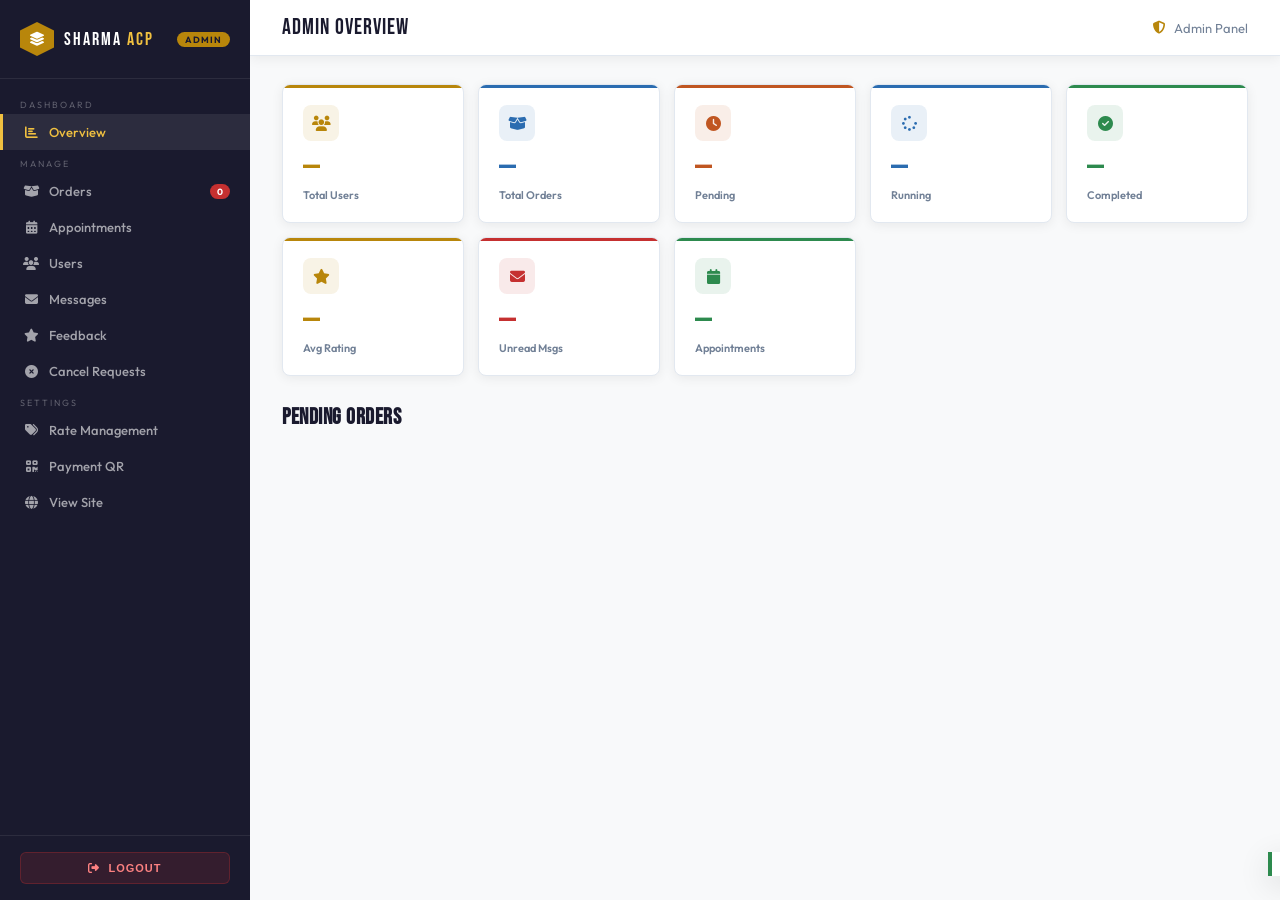
==== templates/admin.html @ 568d057a "fixing rate in app.py and the index.html" ====
<!DOCTYPE html>
<html lang="en">
<head>
<meta charset="UTF-8">
<meta name="viewport" content="width=device-width, initial-scale=1.0">
<title>Admin Panel — Sharma ACP</title>
<link href="https://fonts.googleapis.com/css2?family=Bebas+Neue&family=Outfit:wght@300;400;500;600;700&display=swap" rel="stylesheet">
<link rel="stylesheet" href="https://cdnjs.cloudflare.com/ajax/libs/font-awesome/6.5.0/css/all.min.css">
<style>
:root{
  --gold:#B8860B;--gold2:#D4A017;--gold-light:#F0C040;
  --primary:#1A1A2E;--primary2:#16213E;
  --bg:#F8F9FA;--bg2:#FFFFFF;--bg3:#F0F2F5;
  --text:#1A1A2E;--text2:#4A5568;--text3:#718096;
  --border:#E2E8F0;--border2:#CBD5E0;
  --success:#2D8A4E;--danger:#C53030;--warning:#C05621;--info:#2B6CB0;
  --shadow:0 2px 12px rgba(0,0,0,.07);--shadow2:0 8px 32px rgba(0,0,0,.12);
}
*{margin:0;padding:0;box-sizing:border-box;}
body{background:var(--bg);color:var(--text);font-family:'Outfit',sans-serif;display:flex;min-height:100vh;}
::-webkit-scrollbar{width:5px;}::-webkit-scrollbar-track{background:var(--bg3);}::-webkit-scrollbar-thumb{background:var(--gold);border-radius:3px;}

/* SIDEBAR */
.sidebar{width:250px;background:var(--primary);display:flex;flex-direction:column;position:fixed;height:100vh;overflow-y:auto;z-index:200;}
.sidebar-logo{padding:22px 20px;border-bottom:1px solid rgba(255,255,255,.08);display:flex;align-items:center;gap:10px;}
.logo-icon{width:34px;height:34px;background:var(--gold);display:flex;align-items:center;justify-content:center;clip-path:polygon(50% 0%,100% 25%,100% 75%,50% 100%,0% 75%,0% 25%);}
.logo-icon i{color:#fff;font-size:14px;}
.logo-text{font-family:'Bebas Neue',sans-serif;font-size:18px;letter-spacing:2px;color:#fff;}
.logo-text span{color:var(--gold-light);}
.admin-pill{background:var(--gold);color:var(--primary);font-size:9px;font-weight:700;padding:2px 8px;border-radius:100px;margin-left:auto;letter-spacing:1px;}
.sidebar-nav{padding:12px 0;flex:1;}
.nav-section{padding:8px 20px 4px;font-size:9px;letter-spacing:2px;text-transform:uppercase;color:rgba(255,255,255,.3);}
.nav-item{display:flex;align-items:center;gap:10px;padding:10px 20px;color:rgba(255,255,255,.6);font-size:13px;font-weight:500;cursor:pointer;border-left:3px solid transparent;transition:all .2s;}
.nav-item:hover,.nav-item.active{color:#fff;background:rgba(255,255,255,.08);border-color:var(--gold-light);}
.nav-item.active{color:var(--gold-light);}
.nav-item i{width:16px;text-align:center;font-size:13px;}
.nav-badge{margin-left:auto;background:var(--danger);color:#fff;font-size:9px;font-weight:700;padding:2px 7px;border-radius:100px;}
.sidebar-footer{padding:16px 20px;border-top:1px solid rgba(255,255,255,.08);}
.btn-logout{width:100%;padding:9px;background:rgba(197,48,48,.15);border:1px solid rgba(197,48,48,.3);color:#FC8181;font-size:11px;font-weight:700;letter-spacing:1px;text-transform:uppercase;cursor:pointer;display:flex;align-items:center;justify-content:center;gap:8px;transition:all .2s;border-radius:6px;}
.btn-logout:hover{background:rgba(197,48,48,.25);}

/* MAIN */
.main{margin-left:250px;flex:1;background:var(--bg);}
.topbar{background:#fff;border-bottom:1px solid var(--border);padding:14px 32px;display:flex;align-items:center;justify-content:space-between;position:sticky;top:0;z-index:100;box-shadow:var(--shadow);}
.topbar-title{font-family:'Bebas Neue',sans-serif;font-size:22px;letter-spacing:1px;color:var(--text);}
.topbar-right{font-size:13px;color:var(--text3);display:flex;align-items:center;gap:8px;}

.page{padding:28px 32px;display:none;}
.page.active{display:block;}

/* STATS */
.stats-grid{display:grid;grid-template-columns:repeat(auto-fit,minmax(150px,1fr));gap:14px;margin-bottom:28px;}
.stat-card{background:#fff;padding:20px;border:1px solid var(--border);border-radius:8px;position:relative;overflow:hidden;box-shadow:var(--shadow);}
.stat-card::before{content:'';position:absolute;top:0;left:0;right:0;height:3px;background:var(--c,var(--gold));}
.stat-ico{width:36px;height:36px;border-radius:8px;display:flex;align-items:center;justify-content:center;margin-bottom:10px;}
.stat-ico i{font-size:15px;}
.stat-val{font-family:'Bebas Neue',sans-serif;font-size:34px;color:var(--c,var(--gold));line-height:1;}
.stat-lbl{font-size:11px;color:var(--text3);margin-top:3px;font-weight:600;}

/* TABLE */
.section-head{display:flex;align-items:center;justify-content:space-between;margin-bottom:16px;flex-wrap:wrap;gap:10px;}
.section-head h3{font-family:'Bebas Neue',sans-serif;font-size:22px;letter-spacing:.5px;color:var(--text);}
.filter-tabs{display:flex;border:1px solid var(--border);border-radius:6px;overflow:hidden;}
.ftab{padding:6px 14px;font-size:11px;font-weight:700;letter-spacing:.8px;text-transform:uppercase;color:var(--text3);cursor:pointer;transition:all .2s;border-right:1px solid var(--border);}
.ftab:last-child{border-right:none;}
.ftab.active{background:var(--gold);color:#fff;}
.table-wrap{overflow-x:auto;border-radius:8px;box-shadow:var(--shadow);}
table.dt{width:100%;border-collapse:collapse;font-size:13px;background:#fff;}
table.dt th{padding:12px 16px;background:var(--primary);color:#fff;font-size:10px;letter-spacing:1.5px;text-transform:uppercase;text-align:left;white-space:nowrap;}
table.dt td{padding:11px 16px;border-bottom:1px solid var(--border);vertical-align:middle;color:var(--text2);}
table.dt tr:last-child td{border-bottom:none;}
table.dt tr:hover td{background:rgba(184,134,11,.03);}

/* BADGES */
.badge{display:inline-flex;align-items:center;gap:4px;padding:3px 9px;border-radius:100px;font-size:10px;font-weight:700;letter-spacing:.3px;text-transform:uppercase;}
.b-pending{background:rgba(192,86,33,.1);color:var(--warning);border:1px solid rgba(192,86,33,.2);}
.b-running{background:rgba(43,108,176,.1);color:var(--info);border:1px solid rgba(43,108,176,.2);}
.b-done{background:rgba(45,138,78,.1);color:var(--success);border:1px solid rgba(45,138,78,.2);}
.b-hold{background:rgba(197,48,48,.1);color:var(--danger);border:1px solid rgba(197,48,48,.2);}
.b-admin{background:rgba(184,134,11,.1);color:var(--gold);border:1px solid rgba(184,134,11,.2);}

/* BUTTONS */
.btn{padding:7px 14px;font-size:11px;font-weight:700;letter-spacing:.5px;text-transform:uppercase;cursor:pointer;border:none;transition:all .2s;display:inline-flex;align-items:center;gap:6px;border-radius:5px;}
.btn-gold{background:var(--gold);color:#fff;}
.btn-gold:hover{background:var(--gold2);}
.btn-outline{background:transparent;border:1px solid var(--border2);color:var(--text2);}
.btn-outline:hover{border-color:var(--gold);color:var(--gold);}
.btn-danger{background:rgba(197,48,48,.1);border:1px solid rgba(197,48,48,.2);color:var(--danger);}
.btn-danger:hover{background:var(--danger);color:#fff;}
.btn-info{background:rgba(43,108,176,.1);border:1px solid rgba(43,108,176,.2);color:var(--info);}
.btn-success{background:rgba(45,138,78,.1);border:1px solid rgba(45,138,78,.2);color:var(--success);}

/* MODAL */
.modal-overlay{position:fixed;inset:0;background:rgba(0,0,0,.4);z-index:2000;display:flex;align-items:center;justify-content:center;opacity:0;pointer-events:none;transition:opacity .3s;}
.modal-overlay.active{opacity:1;pointer-events:all;}
.modal{background:#fff;border-radius:10px;padding:32px;width:90%;max-width:540px;position:relative;max-height:90vh;overflow-y:auto;transform:translateY(14px);transition:transform .3s;box-shadow:var(--shadow2);}
.modal-overlay.active .modal{transform:translateY(0);}
.modal-close{position:absolute;top:14px;right:16px;background:none;border:none;color:var(--text3);font-size:18px;cursor:pointer;}
.modal-close:hover{color:var(--text);}
.modal-title{font-family:'Bebas Neue',sans-serif;font-size:26px;color:var(--text);margin-bottom:4px;}
.modal-sub{font-size:13px;color:var(--text3);margin-bottom:20px;}
.form-group{margin-bottom:14px;}
.form-group label{display:block;font-size:10px;letter-spacing:1.2px;text-transform:uppercase;color:var(--text3);margin-bottom:6px;font-weight:700;}
.form-group input,.form-group select,.form-group textarea{width:100%;background:#fff;border:1.5px solid var(--border);color:var(--text);padding:9px 13px;font-family:'Outfit',sans-serif;font-size:13px;outline:none;transition:border-color .2s;border-radius:6px;}
.form-group input:focus,.form-group select:focus,.form-group textarea:focus{border-color:var(--gold);box-shadow:0 0 0 3px rgba(184,134,11,.1);}
.form-group textarea{resize:vertical;min-height:80px;}
.form-row{display:grid;grid-template-columns:1fr 1fr;gap:12px;}

/* USER CARD */
.user-card{background:#fff;border:1px solid var(--border);border-radius:8px;padding:20px;display:flex;align-items:flex-start;gap:16px;margin-bottom:10px;transition:box-shadow .2s;}
.user-card:hover{box-shadow:var(--shadow2);}
.user-dp{width:48px;height:48px;border-radius:50%;background:linear-gradient(135deg,var(--gold),var(--primary));display:flex;align-items:center;justify-content:center;font-size:18px;font-weight:700;color:#fff;flex-shrink:0;overflow:hidden;}
.user-dp img{width:100%;height:100%;object-fit:cover;}
.user-info{flex:1;}
.user-name{font-weight:700;font-size:15px;color:var(--text);}
.user-email{font-size:12px;color:var(--text3);margin-top:2px;}
.user-meta{display:flex;gap:8px;margin-top:8px;flex-wrap:wrap;}
.meta-chip{font-size:10px;padding:2px 8px;border-radius:100px;background:var(--bg3);color:var(--text3);border:1px solid var(--border);}

/* QR UPLOAD */
.qr-upload-area{border:2px dashed var(--border2);border-radius:8px;padding:28px;text-align:center;cursor:pointer;transition:all .2s;background:var(--bg3);}
.qr-upload-area:hover{border-color:var(--gold);background:rgba(184,134,11,.04);}
.qr-preview{width:200px;height:200px;margin:0 auto;background:#fff;padding:8px;box-shadow:var(--shadow);border-radius:6px;}
.qr-preview img{width:100%;height:100%;object-fit:contain;}

/* TOAST */
.toast{position:fixed;bottom:24px;right:24px;z-index:999;background:#fff;border-left:4px solid var(--success);padding:12px 18px;font-size:13px;max-width:280px;transform:translateX(130%);transition:transform .3s;border-radius:0 6px 6px 0;box-shadow:var(--shadow2);color:var(--text);}
.toast.show{transform:translateX(0);}
.toast.error{border-color:var(--danger);}

.empty{text-align:center;padding:48px 20px;color:var(--text3);}
.empty i{font-size:40px;color:var(--border2);margin-bottom:12px;}
</style>
</head>
<body>

<aside class="sidebar">
  <div class="sidebar-logo">
    <div class="logo-icon"><i class="fas fa-layer-group"></i></div>
    <span class="logo-text">Sharma <span>ACP</span></span>
    <span class="admin-pill">ADMIN</span>
  </div>
  <nav class="sidebar-nav">
    <div class="nav-section">Dashboard</div>
    <div class="nav-item active" onclick="showPage('overview')"><i class="fas fa-chart-bar"></i> Overview</div>
    <div class="nav-section">Manage</div>
    <div class="nav-item" onclick="showPage('orders')"><i class="fas fa-box-open"></i> Orders <span class="nav-badge" id="badgePending">0</span></div>
    <div class="nav-item" onclick="showPage('appointments')"><i class="fas fa-calendar-alt"></i> Appointments</div>
    <div class="nav-item" onclick="showPage('users')"><i class="fas fa-users"></i> Users</div>
    <div class="nav-item" onclick="showPage('contacts')"><i class="fas fa-envelope"></i> Messages <span class="nav-badge" id="badgeMsg" style="display:none">0</span></div>
    <div class="nav-item" onclick="showPage('feedback')"><i class="fas fa-star"></i> Feedback</div>
    <div class="nav-item" onclick="showPage('cancel_requests')"><i class="fas fa-times-circle"></i> Cancel Requests <span class="nav-badge" id="badgeCancel" style="display:none">0</span></div>
    <div class="nav-section">Settings</div>
    <div class="nav-item" onclick="showPage('rate_management')"><i class="fas fa-tags"></i> Rate Management</div>
    <div class="nav-item" onclick="showPage('payment_settings')"><i class="fas fa-qrcode"></i> Payment QR</div>
    <div class="nav-item" onclick="window.open('/')"><i class="fas fa-globe"></i> View Site</div>
  </nav>
  <div class="sidebar-footer">
    <button class="btn-logout" onclick="doLogout()"><i class="fas fa-sign-out-alt"></i> Logout</button>
  </div>
</aside>

<main class="main">
  <div class="topbar">
    <span class="topbar-title" id="pageTitle">Admin Overview</span>
    <div class="topbar-right"><i class="fas fa-shield-alt" style="color:var(--gold)"></i> Admin Panel</div>
  </div>

  <!-- ── OVERVIEW ── -->
  <div class="page active" id="page-overview">
    <div class="stats-grid">
      <div class="stat-card" style="--c:var(--gold)"><div class="stat-ico" style="background:rgba(184,134,11,.1)"><i class="fas fa-users" style="color:var(--gold)"></i></div><div class="stat-val" id="sUsers">—</div><div class="stat-lbl">Total Users</div></div>
      <div class="stat-card" style="--c:var(--info)"><div class="stat-ico" style="background:rgba(43,108,176,.1)"><i class="fas fa-box-open" style="color:var(--info)"></i></div><div class="stat-val" id="sOrders">—</div><div class="stat-lbl">Total Orders</div></div>
      <div class="stat-card" style="--c:var(--warning)"><div class="stat-ico" style="background:rgba(192,86,33,.1)"><i class="fas fa-clock" style="color:var(--warning)"></i></div><div class="stat-val" id="sPend">—</div><div class="stat-lbl">Pending</div></div>
      <div class="stat-card" style="--c:var(--info)"><div class="stat-ico" style="background:rgba(43,108,176,.1)"><i class="fas fa-spinner" style="color:var(--info)"></i></div><div class="stat-val" id="sRun">—</div><div class="stat-lbl">Running</div></div>
      <div class="stat-card" style="--c:var(--success)"><div class="stat-ico" style="background:rgba(45,138,78,.1)"><i class="fas fa-check-circle" style="color:var(--success)"></i></div><div class="stat-val" id="sDone">—</div><div class="stat-lbl">Completed</div></div>
      <div class="stat-card" style="--c:var(--gold)"><div class="stat-ico" style="background:rgba(184,134,11,.1)"><i class="fas fa-star" style="color:var(--gold)"></i></div><div class="stat-val" id="sRating">—</div><div class="stat-lbl">Avg Rating</div></div>
      <div class="stat-card" style="--c:var(--danger)"><div class="stat-ico" style="background:rgba(197,48,48,.1)"><i class="fas fa-envelope" style="color:var(--danger)"></i></div><div class="stat-val" id="sMsgs">—</div><div class="stat-lbl">Unread Msgs</div></div>
      <div class="stat-card" style="--c:var(--success)"><div class="stat-ico" style="background:rgba(45,138,78,.1)"><i class="fas fa-calendar" style="color:var(--success)"></i></div><div class="stat-val" id="sAppts">—</div><div class="stat-lbl">Appointments</div></div>
    </div>
    <div class="section-head"><h3>Pending Orders</h3></div>
    <div class="table-wrap" id="pendingTable"></div>
  </div>

  <!-- ── ORDERS ── -->
  <div class="page" id="page-orders">
    <div class="section-head">
      <h3>All Orders</h3>
      <div class="filter-tabs">
        <div class="ftab active" onclick="filterOrders('all',this)">All</div>
        <div class="ftab" onclick="filterOrders('pending',this)">Pending</div>
        <div class="ftab" onclick="filterOrders('running',this)">Running</div>
        <div class="ftab" onclick="filterOrders('hold',this)">Hold</div>
        <div class="ftab" onclick="filterOrders('done',this)">Done</div>
      </div>
    </div>
    <div class="table-wrap" id="ordersTable"></div>
  </div>

  <!-- ── APPOINTMENTS ── -->
  <div class="page" id="page-appointments">
    <div class="section-head"><h3>Appointments</h3></div>
    <div class="table-wrap" id="apptsTable"></div>
  </div>

  <!-- ── USERS ── -->
  <div class="page" id="page-users">
    <div class="section-head"><h3>All Users</h3><input type="text" id="userSearch" placeholder="Search by name or email..." oninput="filterUsers()" style="padding:7px 14px;border:1.5px solid var(--border);border-radius:6px;font-family:Outfit,sans-serif;font-size:13px;outline:none;width:240px;"></div>
    <div id="usersList"></div>
  </div>

  <!-- ── CONTACTS ── -->
  <div class="page" id="page-contacts">
    <div class="section-head"><h3>Contact Messages</h3></div>
    <div id="contactsList"></div>
  </div>

  <!-- ── FEEDBACK ── -->
  <div class="page" id="page-feedback">
    <div class="section-head"><h3>Customer Feedback</h3></div>
    <div class="table-wrap" id="feedbackTable"></div>
  </div>

  <!-- ── CANCEL REQUESTS ── -->
  <div class="page" id="page-cancel_requests">
    <div class="section-head">
      <h3>Cancellation Requests</h3>
      <div class="filter-tabs">
        <div class="ftab active" onclick="filterCancelReqs('all',this)">All</div>
        <div class="ftab" onclick="filterCancelReqs('pending',this)">Pending</div>
        <div class="ftab" onclick="filterCancelReqs('approved',this)">Approved</div>
        <div class="ftab" onclick="filterCancelReqs('rejected',this)">Rejected</div>
      </div>
    </div>
    <div id="cancelReqsList"></div>
  </div>

  <!-- ── RATE MANAGEMENT ── -->
  <div class="page" id="page-rate_management">
    <div class="section-head">
      <h3>Rate Management</h3>
      <div style="display:flex;gap:10px;align-items:center;">
        <span style="font-size:12px;color:var(--text3);">Changes apply instantly to calculator & website</span>
        <button class="btn btn-outline" onclick="resetRates()" style="font-size:11px;"><i class="fas fa-undo"></i> Reset to Default</button>
      </div>
    </div>
    <!-- Info banner -->
    <div style="background:rgba(184,134,11,.06);border:1px solid rgba(184,134,11,.2);border-radius:8px;padding:14px 18px;margin-bottom:20px;display:flex;align-items:center;gap:12px;">
      <i class="fas fa-info-circle" style="color:var(--gold);font-size:18px;flex-shrink:0;"></i>
      <p style="font-size:13px;color:var(--text2);line-height:1.5;">Edit any rate below and click <strong>Save</strong>. Rates update live on the website rate card and order calculator. Min Rate is used as the base estimate for orders.</p>
    </div>
    <!-- Rates Table -->
    <div class="table-wrap">
      <table class="dt" id="ratesMgmtTable">
        <thead>
          <tr>
            <th>Service</th>
            <th>Material / Spec</th>
            <th style="text-align:center;">Rate (₹/sqft)</th>
            <th>Min Order</th>
            <th>Lead Time</th>
            <th>Last Updated</th>
            <th>Action</th>
          </tr>
        </thead>
        <tbody id="ratesMgmtBody">
          <tr><td colspan="8" style="text-align:center;color:var(--text3);padding:30px;">Loading rates...</td></tr>
        </tbody>
      </table>
    </div>
  </div>

  <!-- ── PAYMENT QR SETTINGS ── -->
  <div class="page" id="page-payment_settings">
    <div class="section-head"><h3>Payment QR Settings</h3></div>
    <div style="display:flex;gap:28px;flex-wrap:wrap;align-items:flex-start;">
      <!-- Current QR -->
      <div style="background:#fff;border:1px solid var(--border);border-radius:8px;padding:28px;text-align:center;min-width:260px;box-shadow:var(--shadow);">
        <p style="font-size:11px;letter-spacing:1.5px;text-transform:uppercase;color:var(--gold);font-weight:700;margin-bottom:16px;">Current QR Code</p>
        <div class="qr-preview" id="currentQrWrap">
          <img id="currentQrImg" src="" alt="QR" style="width:100%;height:100%;object-fit:contain;display:none;">
          <div id="qrPlaceholder" style="width:100%;height:100%;display:flex;align-items:center;justify-content:center;flex-direction:column;gap:8px;">
            <i class="fas fa-qrcode" style="font-size:48px;color:var(--border2);"></i>
            <p style="font-size:11px;color:var(--text3);">No custom QR uploaded</p>
          </div>
        </div>
        <div style="margin-top:14px;padding:10px 14px;background:var(--bg3);border-radius:6px;">
          <p style="font-size:11px;color:var(--text3);">UPI ID</p>
          <p style="font-size:16px;font-weight:700;color:var(--gold);font-family:'Bebas Neue',sans-serif;letter-spacing:1px;">9508777145@apl</p>
        </div>
      </div>
      <!-- Upload New QR -->
      <div style="background:#fff;border:1px solid var(--border);border-radius:8px;padding:28px;flex:1;min-width:300px;box-shadow:var(--shadow);">
        <p style="font-family:'Bebas Neue',sans-serif;font-size:22px;color:var(--text);margin-bottom:4px;">Upload Your QR Code Photo</p>
        <p style="font-size:13px;color:var(--text3);margin-bottom:20px;">Upload a screenshot/photo of your UPI QR code. Users will see this directly instead of auto-generated QR.</p>
        <div class="qr-upload-area" id="qrDropArea" onclick="document.getElementById('qrFileInput').click()">
          <i class="fas fa-cloud-upload-alt" style="font-size:36px;color:var(--border2);margin-bottom:10px;"></i>
          <p style="font-weight:600;color:var(--text2);margin-bottom:4px;">Click to select QR photo</p>
          <p style="font-size:12px;color:var(--text3);">JPG, PNG or WEBP · Max 5MB</p>
          <p style="font-size:11px;color:var(--gold);margin-top:8px;" id="qrFileName">No file selected</p>
        </div>
        <input type="file" id="qrFileInput" accept=".jpg,.jpeg,.png,.webp" style="display:none" onchange="previewQR(this)">
        <div id="qrUploadPreview" style="display:none;margin:16px 0;text-align:center;">
          <img id="qrUploadImg" src="" style="max-width:200px;max-height:200px;border:1px solid var(--border);border-radius:6px;padding:6px;">
        </div>
        <button class="btn btn-gold" style="margin-top:16px;width:100%;padding:12px;justify-content:center;" onclick="uploadQR()">
          <i class="fas fa-upload"></i> Upload QR Code
        </button>
        <div style="margin-top:16px;padding:14px;background:rgba(184,134,11,.06);border:1px solid rgba(184,134,11,.2);border-radius:6px;">
          <p style="font-size:12px;color:var(--text2);font-weight:600;margin-bottom:4px;"><i class="fas fa-lightbulb" style="color:var(--gold)"></i> How to get your QR photo</p>
          <p style="font-size:12px;color:var(--text3);line-height:1.6;">Open PhonePe/Paytm/GPay app → go to your merchant/receive money section → take a screenshot of your QR code → upload it here.</p>
        </div>
      </div>
    </div>
  </div>
</main>

<!-- ── UPDATE ORDER MODAL ── -->
<div class="modal-overlay" id="orderModal">
  <div class="modal">
    <button class="modal-close" onclick="closeModal('orderModal')"><i class="fas fa-times"></i></button>
    <h2 class="modal-title">Update Order</h2>
    <p class="modal-sub">Order #<span id="editOrderId">—</span></p>
    <input type="hidden" id="editOid">
    <div class="form-group"><label>Status</label>
      <select id="editStatus">
        <option value="pending">Pending</option>
        <option value="running">Running</option>
        <option value="hold">Hold</option>
        <option value="done">Done</option>
      </select>
    </div>
    <div class="form-group"><label>Admin Note (visible to user)</label><textarea id="editNote" rows="3" placeholder="Message for customer..."></textarea></div>
    <div class="form-group"><label>Final Amount (₹) — for invoice & payment</label><input type="number" id="editAmount" placeholder="e.g. 25000"></div>
    <div class="form-group"><label>Payment Status</label>
      <select id="editPayStatus">
        <option value="unpaid">Unpaid</option>
        <option value="partial">Partial</option>
        <option value="paid">Paid</option>
      </select>
    </div>
    <div style="display:flex;gap:10px;margin-top:4px;">
      <button class="btn btn-gold" style="flex:1;padding:12px;justify-content:center;" onclick="saveOrder()"><i class="fas fa-save"></i> Save Changes</button>
      <button class="btn btn-danger" style="padding:12px 16px;" onclick="deleteOrder(document.getElementById('editOid').value)"><i class="fas fa-trash"></i> Delete</button>
    </div>
  </div>
</div>

<!-- ── USER DETAIL MODAL ── -->
<div class="modal-overlay" id="userModal">
  <div class="modal" style="max-width:640px;">
    <button class="modal-close" onclick="closeModal('userModal')"><i class="fas fa-times"></i></button>
    <h2 class="modal-title">User Profile</h2>
    <div id="userModalContent"></div>
  </div>
</div>

<!-- ── EDIT USER MODAL ── -->
<div class="modal-overlay" id="editUserModal">
  <div class="modal">
    <button class="modal-close" onclick="closeModal('editUserModal')"><i class="fas fa-times"></i></button>
    <h2 class="modal-title">Edit User</h2>
    <input type="hidden" id="editUserId">
    <div class="form-row">
      <div class="form-group"><label>Full Name</label><input type="text" id="euName"></div>
      <div class="form-group"><label>Phone</label><input type="tel" id="euPhone"></div>
    </div>
    <div class="form-group"><label>Email</label><input type="email" id="euEmail"></div>
    <div class="form-group"><label>Address</label><input type="text" id="euAddress"></div>
    <div class="form-group"><label>Role</label>
      <select id="euRole"><option value="user">User</option><option value="admin">Admin</option></select>
    </div>
    <div class="form-group"><label>New Password (leave blank to keep current)</label><input type="password" id="euPassword" placeholder="Enter new password..."></div>
    <div style="display:flex;gap:10px;margin-top:8px;">
      <button class="btn btn-gold" style="flex:1;padding:11px;justify-content:center;" onclick="saveUserEdit()"><i class="fas fa-save"></i> Save</button>
      <button class="btn btn-danger" style="padding:11px 16px;" onclick="deleteUser()"><i class="fas fa-trash"></i> Delete</button>
    </div>
  </div>
</div>

<div class="toast" id="toast"></div>

<script>
let allOrders = [], allUsers = [], curFilter = 'all';

function showToast(msg, type='success') {
  const t=document.getElementById('toast');t.textContent=msg;t.className='toast show'+(type==='error'?' error':'');setTimeout(()=>t.classList.remove('show'),3500);
}
function closeModal(id){document.getElementById(id).classList.remove('active');}
document.querySelectorAll('.modal-overlay').forEach(m=>m.addEventListener('click',e=>{if(e.target===m)m.classList.remove('active');}));

function showPage(id) {
  document.querySelectorAll('.page').forEach(p=>p.classList.remove('active'));
  document.querySelectorAll('.nav-item').forEach(n=>n.classList.remove('active'));
  document.getElementById('page-'+id).classList.add('active');
  const titles={overview:'Admin Overview',orders:'All Orders',appointments:'Appointments',users:'Users',contacts:'Contact Messages',feedback:'Customer Feedback',cancel_requests:'Cancellation Requests',rate_management:'Rate Management',payment_settings:'Payment QR Settings'};
  document.getElementById('pageTitle').textContent=titles[id]||id;
  if(id==='orders'){renderOrdersTable(curFilter);}
  if(id==='appointments'){loadAppts();}
  if(id==='users'){renderUsers();}
  if(id==='contacts'){loadContacts();}
  if(id==='feedback'){loadFeedback();}
  if(id==='cancel_requests'){loadCancelRequests();}
  if(id==='rate_management'){loadRatesMgmt();}
  if(id==='payment_settings'){loadCurrentQR();}
}

function sbadge(s){const m={pending:'b-pending',running:'b-running',done:'b-done',hold:'b-hold'};const i={pending:'fa-clock',running:'fa-spinner',done:'fa-check',hold:'fa-pause'};return `<span class="badge ${m[s]||'b-pending'}"><i class="fas ${i[s]||'fa-clock'}"></i> ${s.toUpperCase()}</span>`;}
function stars(r){return Array.from({length:5},(_,i)=>`<span style="color:${i<r?'var(--gold)':'var(--border2)'};font-size:13px;">★</span>`).join('');}

// ── Stats ──
async function loadStats() {
  const s=await(await fetch('/api/admin/stats')).json();
  document.getElementById('sUsers').textContent=s.total_users;
  document.getElementById('sOrders').textContent=s.total_orders;
  document.getElementById('sPend').textContent=s.pending_orders;
  document.getElementById('sRun').textContent=s.running_orders;
  document.getElementById('sDone').textContent=s.done_orders;
  document.getElementById('sRating').textContent=Number(s.avg_rating).toFixed(1);
  document.getElementById('sMsgs').textContent=s.unread_messages;
  document.getElementById('sAppts').textContent=s.total_appointments;
  document.getElementById('badgePending').textContent=s.pending_orders;
  if(s.unread_messages>0){document.getElementById('badgeMsg').style.display='';document.getElementById('badgeMsg').textContent=s.unread_messages;}
  if(s.pending_cancellations>0){document.getElementById('badgeCancel').style.display='';document.getElementById('badgeCancel').textContent=s.pending_cancellations;}
  allUsers=s.all_users;
  return s;
}

// ── Orders ──
async function loadAllOrders() {
  allOrders=await(await fetch('/api/orders/all')).json();
  const pending=allOrders.filter(o=>o.status==='pending').slice(0,6);
  document.getElementById('pendingTable').innerHTML=pending.length?renderOTable(pending):'<div class="empty"><i class="fas fa-check-circle"></i><p>No pending orders</p></div>';
}
function renderOTable(list) {
  if(!list.length) return '<div class="empty"><i class="fas fa-inbox"></i><p>No orders found</p></div>';
  return `<table class="dt"><thead><tr><th>#</th><th>Customer</th><th>Service</th><th>Area</th><th>Amount</th><th>Status</th><th>Payment</th><th>Date</th><th>Action</th></tr></thead><tbody>
  ${list.map(o=>`<tr>
    <td style="font-weight:700;color:var(--gold)">#${o.id}</td>
    <td><div style="font-weight:600">${o.user_name||'—'}</div><div style="font-size:11px;color:var(--text3)">${o.email||''}</div></td>
    <td style="max-width:140px;font-size:12px">${o.service_type}</td>
    <td style="font-size:12px">${o.estimated_area||'—'}</td>
    <td style="font-weight:700;color:var(--gold)">${o.total_amount?'₹'+Number(o.total_amount).toLocaleString('en-IN'):'—'}</td>
    <td>${sbadge(o.status)}</td>
    <td><span style="font-size:10px;font-weight:700;padding:2px 8px;border-radius:100px;background:${o.payment_status==='paid'?'rgba(45,138,78,.1)':'rgba(192,86,33,.1)'};color:${o.payment_status==='paid'?'var(--success)':'var(--warning)'}">${(o.payment_status||'unpaid').toUpperCase()}</span></td>
    <td style="font-size:11px;color:var(--text3)">${new Date(o.created_at).toLocaleDateString('en-IN')}</td>
    <td><button class="btn btn-gold" onclick="openOrderEdit(${o.id},'${o.status}',\`${(o.admin_note||'').replace(/`/g,"'")}\`,${o.total_amount||0},'${o.payment_status||'unpaid'}')"><i class="fas fa-edit"></i></button></td>
  </tr>`).join('')}
  </tbody></table>`;
}
function filterOrders(f,tab){curFilter=f;document.querySelectorAll('.ftab').forEach(t=>t.classList.remove('active'));tab.classList.add('active');renderOrdersTable(f);}
function renderOrdersTable(f){const list=f==='all'?allOrders:allOrders.filter(o=>o.status===f);document.getElementById('ordersTable').innerHTML=renderOTable(list);}
function openOrderEdit(id,status,note,amount,payStatus){
  document.getElementById('editOid').value=id;
  document.getElementById('editOrderId').textContent=id;
  document.getElementById('editStatus').value=status;
  document.getElementById('editNote').value=note;
  document.getElementById('editAmount').value=amount||'';
  document.getElementById('editPayStatus').value=payStatus||'unpaid';
  document.getElementById('orderModal').classList.add('active');
}
async function saveOrder(){
  const id  = document.getElementById('editOid').value;
  const body = {
    status:         document.getElementById('editStatus').value,
    admin_note:     document.getElementById('editNote').value,
    total_amount:   parseFloat(document.getElementById('editAmount').value) || 0,
    payment_status: document.getElementById('editPayStatus').value,   // ← now sent together
  };
  const res = await fetch('/api/orders/'+id+'/status', {
    method:'PUT', headers:{'Content-Type':'application/json'},
    body: JSON.stringify(body)
  });
  const d = await res.json();
  if(d.success){
    showToast('Order updated!');
    closeModal('orderModal');
    await loadStats();
    await loadAllOrders();
    if(document.getElementById('page-orders').classList.contains('active'))
      renderOrdersTable(curFilter);
  } else {
    showToast('Update failed','error');
  }
}
async function deleteOrder(id) {
  if(!confirm(`Delete Order #${id}? This cannot be undone.`)) return;
  const res = await fetch('/api/orders/'+id, {method:'DELETE'});
  const d   = await res.json();
  if(d.success){
    showToast(d.message);
    closeModal('orderModal');
    await loadStats();
    await loadAllOrders();
    if(document.getElementById('page-orders').classList.contains('active'))
      renderOrdersTable(curFilter);
  } else {
    showToast('Delete failed','error');
  }
}

// ── Appointments ──
async function loadAppts(){
  const appts=await(await fetch('/api/appointments/all')).json();
  if(!appts.length){document.getElementById('apptsTable').innerHTML='<div class="empty"><i class="fas fa-calendar"></i><p>No appointments</p></div>';return;}
  document.getElementById('apptsTable').innerHTML=`<table class="dt"><thead><tr><th>#</th><th>Name</th><th>Service</th><th>Date</th><th>Time</th><th>Status</th><th>Action</th></tr></thead><tbody>
  ${appts.map(a=>`<tr><td style="color:var(--gold);font-weight:700">#${a.id}</td><td><div style="font-weight:600">${a.name}</div><div style="font-size:11px;color:var(--text3)">${a.phone}</div></td><td style="font-size:12px">${a.service}</td><td style="font-size:12px">${a.date}</td><td style="font-size:12px">${a.time_slot}</td><td>${sbadge(a.status)}</td>
  <td><select onchange="updateAppt(${a.id},this.value)" style="border:1px solid var(--border);border-radius:5px;padding:4px 8px;font-size:11px;color:var(--text2);outline:none;cursor:pointer;background:#fff;">
    <option ${a.status==='pending'?'selected':''} value="pending">Pending</option>
    <option ${a.status==='running'?'selected':''} value="running">Running</option>
    <option ${a.status==='done'?'selected':''} value="done">Done</option>
  </select></td></tr>`).join('')}
  </tbody></table>`;
}
async function updateAppt(id,status){await fetch('/api/appointments/'+id+'/status',{method:'PUT',headers:{'Content-Type':'application/json'},body:JSON.stringify({status})});showToast('Updated!');}

// ── Users ──
function renderUsers() {
  const q = (document.getElementById('userSearch')?.value||'').toLowerCase();
  const filtered = q ? allUsers.filter(u=>u.name.toLowerCase().includes(q)||u.email.toLowerCase().includes(q)) : allUsers;
  if(!filtered.length){document.getElementById('usersList').innerHTML='<div class="empty"><i class="fas fa-users"></i><p>No users found</p></div>';return;}
  document.getElementById('usersList').innerHTML = filtered.map(u => {
    const initials = u.name.split(' ').map(w=>w[0]).join('').toUpperCase().substring(0,2);
    const dpHtml = u.dp_url ? `<img src="${u.dp_url}" alt="DP">` : initials;
    return `<div class="user-card">
      <div class="user-dp">${dpHtml}</div>
      <div class="user-info">
        <div style="display:flex;align-items:center;gap:8px;">
          <span class="user-name">${u.name}</span>
          ${u.role==='admin'?'<span class="badge b-admin">ADMIN</span>':''}
        </div>
        <div class="user-email">${u.email}</div>
        <div class="user-meta">
          ${u.phone?`<span class="meta-chip"><i class="fas fa-phone" style="font-size:9px"></i> ${u.phone}</span>`:''}
          <span class="meta-chip">Joined ${u.created_at?new Date(u.created_at).toLocaleDateString('en-IN',{month:'short',year:'numeric'}):'—'}</span>
          <span class="meta-chip">Last login: ${u.last_login?new Date(u.last_login).toLocaleString('en-IN',{dateStyle:'short',timeStyle:'short'}):'Never'}</span>
        </div>
      </div>
      <div style="display:flex;gap:8px;margin-left:auto;flex-shrink:0;">
        <button class="btn btn-info" onclick="viewUser(${u.id})"><i class="fas fa-eye"></i> View</button>
        <button class="btn btn-outline" onclick="openEditUser(${u.id})"><i class="fas fa-edit"></i> Edit</button>
      </div>
    </div>`;
  }).join('');
}
function filterUsers(){renderUsers();}

async function viewUser(uid) {
  const res = await fetch('/api/admin/user/'+uid);
  const d   = await res.json();
  const u   = d.user;
  const dpHtml = u.dp_url ? `<img src="${u.dp_url}" style="width:72px;height:72px;border-radius:50%;object-fit:cover;border:3px solid var(--gold);">` : `<div style="width:72px;height:72px;border-radius:50%;background:linear-gradient(135deg,var(--gold),var(--primary));display:flex;align-items:center;justify-content:center;font-size:28px;font-weight:700;color:#fff;">${u.name[0].toUpperCase()}</div>`;
  document.getElementById('userModalContent').innerHTML = `
    <div style="display:flex;align-items:center;gap:16px;margin-bottom:20px;padding-bottom:20px;border-bottom:1px solid var(--border);">
      ${dpHtml}
      <div>
        <div style="font-size:22px;font-weight:700;color:var(--text)">${u.name} ${u.role==='admin'?'<span class="badge b-admin" style="font-size:10px;">ADMIN</span>':''}</div>
        <div style="font-size:13px;color:var(--text3)">${u.email} · ${u.phone||'No phone'}</div>
        <div style="font-size:12px;color:var(--text3);margin-top:4px;">${u.address||'No address'}</div>
      </div>
    </div>
    <div style="display:grid;grid-template-columns:1fr 1fr 1fr;gap:14px;margin-bottom:20px;">
      <div style="text-align:center;padding:14px;background:var(--bg3);border-radius:6px;"><div style="font-size:28px;font-weight:700;color:var(--gold);font-family:'Bebas Neue',sans-serif;">${d.orders.length}</div><div style="font-size:11px;color:var(--text3)">Orders</div></div>
      <div style="text-align:center;padding:14px;background:var(--bg3);border-radius:6px;"><div style="font-size:28px;font-weight:700;color:var(--info);font-family:'Bebas Neue',sans-serif;">${d.appointments.length}</div><div style="font-size:11px;color:var(--text3)">Appointments</div></div>
      <div style="text-align:center;padding:14px;background:var(--bg3);border-radius:6px;"><div style="font-size:28px;font-weight:700;color:var(--success);font-family:'Bebas Neue',sans-serif;">${d.feedback.length}</div><div style="font-size:11px;color:var(--text3)">Feedbacks</div></div>
    </div>
    <h4 style="font-family:'Bebas Neue',sans-serif;font-size:18px;color:var(--text);margin-bottom:10px;">Recent Orders</h4>
    ${d.orders.slice(0,4).map(o=>`<div style="display:flex;justify-content:space-between;padding:10px 0;border-bottom:1px solid var(--border);font-size:13px;"><div><span style="font-weight:600">${o.service_type}</span><br><span style="color:var(--text3);font-size:11px">#${o.id} · ${o.estimated_area||'—'}</span></div><div style="text-align:right">${sbadge(o.status)}<br>${o.total_amount?`<span style="color:var(--gold);font-weight:700;font-size:12px">₹${Number(o.total_amount).toLocaleString('en-IN')}</span>`:''}</div></div>`).join('')||'<p style="color:var(--text3);font-size:13px">No orders yet</p>'}
    <div style="display:flex;gap:10px;margin-top:20px;">
      <button class="btn btn-gold" style="flex:1;padding:10px;justify-content:center;" onclick="closeModal('userModal');openEditUser(${uid})"><i class="fas fa-edit"></i> Edit User</button>
    </div>`;
  document.getElementById('userModal').classList.add('active');
}

function openEditUser(uid) {
  const u = allUsers.find(x=>x.id===uid);
  if(!u) return;
  document.getElementById('editUserId').value=uid;
  document.getElementById('euName').value=u.name;
  document.getElementById('euPhone').value=u.phone||'';
  document.getElementById('euEmail').value=u.email;
  document.getElementById('euAddress').value=u.address||'';
  document.getElementById('euRole').value=u.role;
  document.getElementById('euPassword').value='';
  document.getElementById('editUserModal').classList.add('active');
}
async function saveUserEdit() {
  const uid = document.getElementById('editUserId').value;
  const payload = {
    name: document.getElementById('euName').value,
    phone: document.getElementById('euPhone').value,
    email: document.getElementById('euEmail').value,
    address: document.getElementById('euAddress').value,
    role: document.getElementById('euRole').value,
  };
  const pw = document.getElementById('euPassword').value;
  if(pw) payload.password = pw;
  const res = await fetch('/api/admin/user/'+uid,{method:'PUT',headers:{'Content-Type':'application/json'},body:JSON.stringify(payload)});
  const d = await res.json();
  if(d.success){showToast(d.message);closeModal('editUserModal');await loadStats();renderUsers();}
  else showToast(d.message,'error');
}
async function deleteUser() {
  const uid = document.getElementById('editUserId').value;
  if(!confirm('Delete this user? Their orders will be kept.')) return;
  const res = await fetch('/api/admin/user/'+uid,{method:'DELETE'});
  const d = await res.json();
  if(d.success){showToast(d.message);closeModal('editUserModal');await loadStats();renderUsers();}
  else showToast(d.message,'error');
}

// ── Contacts ──
async function loadContacts() {
  const msgs=await(await fetch('/api/contact/all')).json();
  if(!msgs.length){document.getElementById('contactsList').innerHTML='<div class="empty"><i class="fas fa-envelope"></i><p>No messages</p></div>';return;}
  document.getElementById('contactsList').innerHTML=msgs.map(m=>`
  <div style="background:#fff;border:1px solid var(--border);border-radius:8px;padding:18px 22px;margin-bottom:10px;${!m.is_read?'border-left:3px solid var(--gold);':''};box-shadow:var(--shadow);">
    <div style="display:flex;justify-content:space-between;align-items:flex-start;margin-bottom:10px;">
      <div>
        <span style="font-weight:700;font-size:14px">${m.name}</span>
        ${!m.is_read?'<span style="margin-left:8px;font-size:9px;font-weight:700;padding:2px 8px;border-radius:100px;background:rgba(184,134,11,.1);color:var(--gold);letter-spacing:1px;">NEW</span>':''}
        <div style="font-size:12px;color:var(--text3);margin-top:2px">${m.email}${m.phone?' · '+m.phone:''} · ${new Date(m.created_at).toLocaleString('en-IN',{dateStyle:'medium',timeStyle:'short'})}</div>
        ${m.subject?`<div style="font-size:12px;color:var(--gold);font-weight:600;margin-top:3px">${m.subject}</div>`:''}
      </div>
      ${!m.is_read?`<button class="btn btn-outline" onclick="markRead(${m.id})" style="font-size:10px;"><i class="fas fa-check"></i> Mark Read</button>`:'<i class="fas fa-check-double" style="color:var(--success)"></i>'}
    </div>
    <div style="font-size:13px;color:var(--text2);line-height:1.6">${m.message}</div>
  </div>`).join('');
}
async function markRead(id){await fetch('/api/contact/'+id+'/read',{method:'PUT'});showToast('Marked as read');loadContacts();loadStats();}

// ── Feedback ──
async function loadFeedback() {
  const fb=await(await fetch('/api/feedback/all')).json();
  if(!fb.length){document.getElementById('feedbackTable').innerHTML='<div class="empty"><i class="fas fa-star"></i><p>No feedback yet</p></div>';return;}
  document.getElementById('feedbackTable').innerHTML=`<table class="dt"><thead><tr><th>#</th><th>Customer</th><th>Rating</th><th>Order</th><th>Comment</th><th>Date</th></tr></thead><tbody>
  ${fb.map(f=>`<tr>
    <td style="color:var(--gold);font-weight:700">${f.id}</td>
    <td><div style="font-weight:600">${f.name}</div><div style="font-size:11px;color:var(--text3)">${f.email}</div></td>
    <td>${stars(f.rating)} <span style="font-size:11px;color:var(--text3)">(${f.rating}/5)</span></td>
    <td>${f.order_id?'#'+f.order_id:'General'}</td>
    <td style="font-size:12px;color:var(--text2);max-width:200px">${f.comment||'—'}</td>
    <td style="font-size:11px;color:var(--text3)">${new Date(f.created_at).toLocaleDateString('en-IN')}</td>
  </tr>`).join('')}
  </tbody></table>`;
}

// ── QR Upload ──
async function loadCurrentQR() {
  const res=await fetch('/api/payment/qr-image');
  const d=await res.json();
  if(d.url&&d.custom) {
    document.getElementById('currentQrImg').src=d.url;
    document.getElementById('currentQrImg').style.display='block';
    document.getElementById('qrPlaceholder').style.display='none';
  }
}
function previewQR(input) {
  const f=input.files[0];
  if(!f) return;
  document.getElementById('qrFileName').textContent=f.name;
  const reader=new FileReader();
  reader.onload=e=>{
    document.getElementById('qrUploadImg').src=e.target.result;
    document.getElementById('qrUploadPreview').style.display='block';
  };
  reader.readAsDataURL(f);
}
async function uploadQR() {
  const f=document.getElementById('qrFileInput').files[0];
  if(!f){showToast('Please select a file first','error');return;}
  const fd=new FormData();fd.append('qr',f);
  const res=await fetch('/api/admin/upload-qr',{method:'POST',body:fd});
  const d=await res.json();
  if(d.success){showToast(d.message);loadCurrentQR();}
  else showToast(d.message,'error');
}

// ── Cancel Requests ──
let allCancelReqs = [];
async function loadCancelRequests() {
  const reqs = await (await fetch('/api/cancel-requests/all')).json();
  allCancelReqs = reqs;
  renderCancelReqs('all');
}
function filterCancelReqs(f, tab) {
  document.querySelectorAll('.ftab').forEach(t=>t.classList.remove('active'));
  if(tab) tab.classList.add('active');
  renderCancelReqs(f);
}
function renderCancelReqs(f) {
  const list = f==='all' ? allCancelReqs : allCancelReqs.filter(r=>r.status===f);
  if(!list.length){document.getElementById('cancelReqsList').innerHTML='<div class="empty"><i class="fas fa-times-circle"></i><p>No cancellation requests</p></div>';return;}
  const statusColor = {pending:'var(--warning)',approved:'var(--success)',rejected:'var(--danger)'};
  const statusBg    = {pending:'rgba(192,86,33,.1)',approved:'rgba(45,138,78,.1)',rejected:'rgba(197,48,48,.1)'};
  document.getElementById('cancelReqsList').innerHTML = list.map(r => `
    <div style="background:#fff;border:1px solid var(--border);border-radius:8px;padding:20px 24px;margin-bottom:10px;box-shadow:var(--shadow);${r.status==='pending'?'border-left:3px solid var(--warning);':''}">
      <div style="display:flex;justify-content:space-between;align-items:flex-start;flex-wrap:wrap;gap:12px;margin-bottom:12px;">
        <div>
          <div style="font-size:15px;font-weight:700;color:var(--text);">Order #${r.order_id} — ${r.service_type}</div>
          <div style="font-size:12px;color:var(--text3);margin-top:2px;">${r.user_name} · ${r.email} · ${r.phone||'—'}</div>
          <div style="font-size:11px;color:var(--text3);margin-top:2px;">${new Date(r.created_at).toLocaleString('en-IN',{dateStyle:'medium',timeStyle:'short'})}</div>
        </div>
        <div style="display:flex;flex-direction:column;align-items:flex-end;gap:6px;">
          <span style="font-size:10px;font-weight:700;padding:3px 10px;border-radius:100px;background:${statusBg[r.status]};color:${statusColor[r.status]};text-transform:uppercase;">${r.status}</span>
          <span style="font-size:11px;color:var(--text3);">Order: ${sbadge(r.order_status)}</span>
          ${r.total_amount ? `<span style="font-size:12px;font-weight:700;color:var(--gold)">₹${Number(r.total_amount).toLocaleString('en-IN')}</span>` : ''}
        </div>
      </div>
      <div style="background:var(--bg3);border-radius:6px;padding:12px;margin-bottom:12px;">
        <p style="font-size:11px;font-weight:700;color:var(--text3);text-transform:uppercase;letter-spacing:1px;margin-bottom:4px;">Customer's Reason</p>
        <p style="font-size:13px;color:var(--text2);">${r.reason}</p>
      </div>
      ${r.admin_note ? `<div style="background:rgba(43,108,176,.06);border-left:3px solid var(--info);padding:10px 12px;margin-bottom:12px;border-radius:0 4px 4px 0;"><p style="font-size:12px;color:var(--info);font-weight:600;">Admin Note:</p><p style="font-size:13px;color:var(--text2);">${r.admin_note}</p></div>` : ''}
      ${r.status === 'pending' ? `
        <div style="display:flex;gap:10px;flex-wrap:wrap;align-items:flex-end;">
          <div style="flex:1;min-width:200px;">
            <label style="display:block;font-size:10px;font-weight:700;letter-spacing:1px;text-transform:uppercase;color:var(--text3);margin-bottom:5px;">Admin Note (optional)</label>
            <input type="text" id="cancelNote_${r.id}" placeholder="e.g. Approved, refund in 5 days..." style="width:100%;border:1.5px solid var(--border);border-radius:6px;padding:8px 12px;font-family:Outfit,sans-serif;font-size:12px;outline:none;">
          </div>
          <button class="btn btn-success" onclick="handleCancel(${r.id},'approve')"><i class="fas fa-check"></i> Approve</button>
          <button class="btn btn-danger" onclick="handleCancel(${r.id},'reject')"><i class="fas fa-times"></i> Reject</button>
        </div>` : ''}
    </div>
  `).join('');
}

async function handleCancel(rid, action) {
  const noteEl = document.getElementById('cancelNote_'+rid);
  const note   = noteEl ? noteEl.value : '';
  const label  = action==='approve' ? 'approve this cancellation' : 'reject this request';
  if(!confirm(`Are you sure you want to ${label}?`)) return;
  const res  = await fetch('/api/cancel-requests/'+rid+'/action', {
    method:'PUT', headers:{'Content-Type':'application/json'},
    body: JSON.stringify({action, admin_note: note})
  });
  const d = await res.json();
  if(d.success){showToast(d.message);loadCancelRequests();loadStats();loadAllOrders();}
  else showToast(d.message,'error');
}

// ── Rate Management ──
async function loadRatesMgmt() {
  const res  = await fetch('/api/rates/full');
  const data = await res.json();
  const rows = data.rates || [];
  document.getElementById('ratesMgmtBody').innerHTML = rows.map(r => `
    <tr id="rate-row-${r.id || r.service_name.replace(/\s+/g,'_')}">
      <td style="font-weight:600;font-size:13px;max-width:180px;">${r.service_name}</td>
      <td>
        <input type="text" value="${r.material||''}"
          style="width:100%;border:1.5px solid var(--border);border-radius:5px;padding:6px 10px;font-family:Outfit,sans-serif;font-size:12px;outline:none;color:var(--text);"
          id="mat_${encodeURIComponent(r.service_name)}" placeholder="e.g. 6063 Alloy + Glass">
      </td>
      <td>
        <div style="display:flex;align-items:center;gap:4px;">
          <span style="font-size:12px;color:var(--text3);">₹</span>
          <input type="number" value="${r.min_rate}" min="1"
            style="width:80px;border:1.5px solid var(--border);border-radius:5px;padding:6px 8px;font-family:Outfit,sans-serif;font-size:13px;font-weight:700;color:var(--gold);outline:none;text-align:center;"
            id="min_${encodeURIComponent(r.service_name)}"
            onfocus="this.style.borderColor='var(--gold)'" onblur="this.style.borderColor='var(--border)'">
        </div>
      </td>
      <td>
        <div style="display:flex;align-items:center;gap:4px;">
          <span style="font-size:12px;color:var(--text3);">₹</span>
          <input type="number" value="${r.max_rate}" min="1"
            style="width:80px;border:1.5px solid var(--border);border-radius:5px;padding:6px 8px;font-family:Outfit,sans-serif;font-size:13px;font-weight:700;color:var(--gold);outline:none;text-align:center;"
            id="max_${encodeURIComponent(r.service_name)}"
            onfocus="this.style.borderColor='var(--gold)'" onblur="this.style.borderColor='var(--border)'">
        </div>
      </td>
      <td>
        <input type="text" value="${r.min_order||''}"
          style="width:72px;border:1.5px solid var(--border);border-radius:5px;padding:6px 8px;font-family:Outfit,sans-serif;font-size:12px;outline:none;text-align:center;"
          id="mo_${encodeURIComponent(r.service_name)}" placeholder="e.g. 10 sqft">
      </td>
      <td>
        <input type="text" value="${r.lead_time||''}"
          style="width:90px;border:1.5px solid var(--border);border-radius:5px;padding:6px 8px;font-family:Outfit,sans-serif;font-size:12px;outline:none;text-align:center;"
          id="lt_${encodeURIComponent(r.service_name)}" placeholder="e.g. 7-10 days">
      </td>
      <td style="font-size:11px;color:var(--text3);">
        ${r.updated_at ? new Date(r.updated_at).toLocaleDateString('en-IN',{day:'numeric',month:'short',year:'numeric'}) : '—'}
      </td>
      <td>
        <button class="btn btn-gold" onclick="saveRate('${r.service_name.replace(/'/g,"\\'")}')"
          style="font-size:10px;padding:6px 12px;">
          <i class="fas fa-save"></i> Save
        </button>
      </td>
    </tr>
  `).join('');
}

async function saveRate(serviceName) {
  const key     = encodeURIComponent(serviceName);
  const rateEl  = document.getElementById('rate_'+key);
  const matEl   = document.getElementById('mat_'+key);
  const moEl    = document.getElementById('mo_'+key);
  const ltEl    = document.getElementById('lt_'+key);
  const rateVal = parseFloat(rateEl.value);
  if(!rateVal || rateVal <= 0) { showToast('Please enter a valid rate','error'); return; }
  const res = await fetch('/api/admin/rates', {
    method: 'PUT', headers: {'Content-Type':'application/json'},
    body: JSON.stringify({
      service_name: serviceName,
      rate:         rateVal,
      material:     matEl ? matEl.value : '',
      lead_time:    ltEl  ? ltEl.value  : '',
      min_order:    moEl  ? moEl.value  : '',
    })
  });
  const d = await res.json();
  if(d.success) {
    showToast(d.message);
    rateEl.style.color = 'var(--success)';
    setTimeout(() => { rateEl.style.color = 'var(--gold)'; }, 2000);
  } else {
    showToast(d.message || 'Update failed', 'error');
  }
}

async function resetRates() {
  if(!confirm('Reset all rates to default values? Your custom rates will be lost.')) return;
  const res = await fetch('/api/admin/rates/reset', {method:'POST'});
  const d   = await res.json();
  if(d.success) { showToast('Rates reset! Reloading...'); setTimeout(() => loadRatesMgmt(), 800); }
}

// ── Logout ──
async function doLogout(){await fetch('/api/logout',{method:'POST'});window.location.href='/';}

// ── Init ──
async function init() {
  const me=await(await fetch('/api/me')).json();
  if(!me.logged_in||me.user.role!=='admin'){window.location.href='/login';return;}
  await loadStats();
  await loadAllOrders();
}
init();
</script>

<!-- ── AUTO-LOGOUT AFTER 15 MIN INACTIVITY ──────────── -->
<div id="inactivityBanner" style="display:none;position:fixed;top:0;left:0;right:0;z-index:9999;background:#C05621;color:#fff;padding:11px 20px;text-align:center;font-size:13px;font-weight:600;align-items:center;justify-content:center;gap:12px;">
  <i class="fas fa-clock"></i>
  <span>Your session will expire in <strong id="countdownNum">60</strong> seconds due to inactivity.</span>
  <button onclick="resetInactivityTimer()" style="padding:4px 14px;background:#fff;color:#C05621;border:none;font-size:11px;font-weight:700;cursor:pointer;border-radius:4px;">Stay Logged In</button>
</div>
<script>
(function(){
  const TIMEOUT_MS   = 15 * 60 * 1000; // 15 minutes
  const WARNING_SEC  = 60;              // warn 60 seconds before logout
  let   logoutTimer, warnTimer, countdownInterval;

  function formatTime(sec) { return sec; }

  function startCountdown() {
    let sec = WARNING_SEC;
    document.getElementById('inactivityBanner').style.display = 'flex';
    document.getElementById('countdownNum').textContent = sec;
    countdownInterval = setInterval(() => {
      sec--;
      document.getElementById('countdownNum').textContent = sec;
      if(sec <= 0) {
        clearInterval(countdownInterval);
        doAutoLogout();
      }
    }, 1000);
  }

  async function doAutoLogout() {
    try { await fetch('/api/logout', {method:'POST'}); } catch(e) {}
    window.location.href = '/login?timeout=1';
  }

  function resetInactivityTimer() {
    clearTimeout(logoutTimer);
    clearTimeout(warnTimer);
    clearInterval(countdownInterval);
    document.getElementById('inactivityBanner').style.display = 'none';
    // Reset
    warnTimer   = setTimeout(startCountdown, TIMEOUT_MS - WARNING_SEC * 1000);
    logoutTimer = setTimeout(doAutoLogout,   TIMEOUT_MS);
  }

  // Start timers on page load
  resetInactivityTimer();

  // Reset on any user activity
  ['mousemove','keydown','click','scroll','touchstart'].forEach(evt =>
    document.addEventListener(evt, resetInactivityTimer, {passive: true})
  );
})();
</script>
</body>
</html>
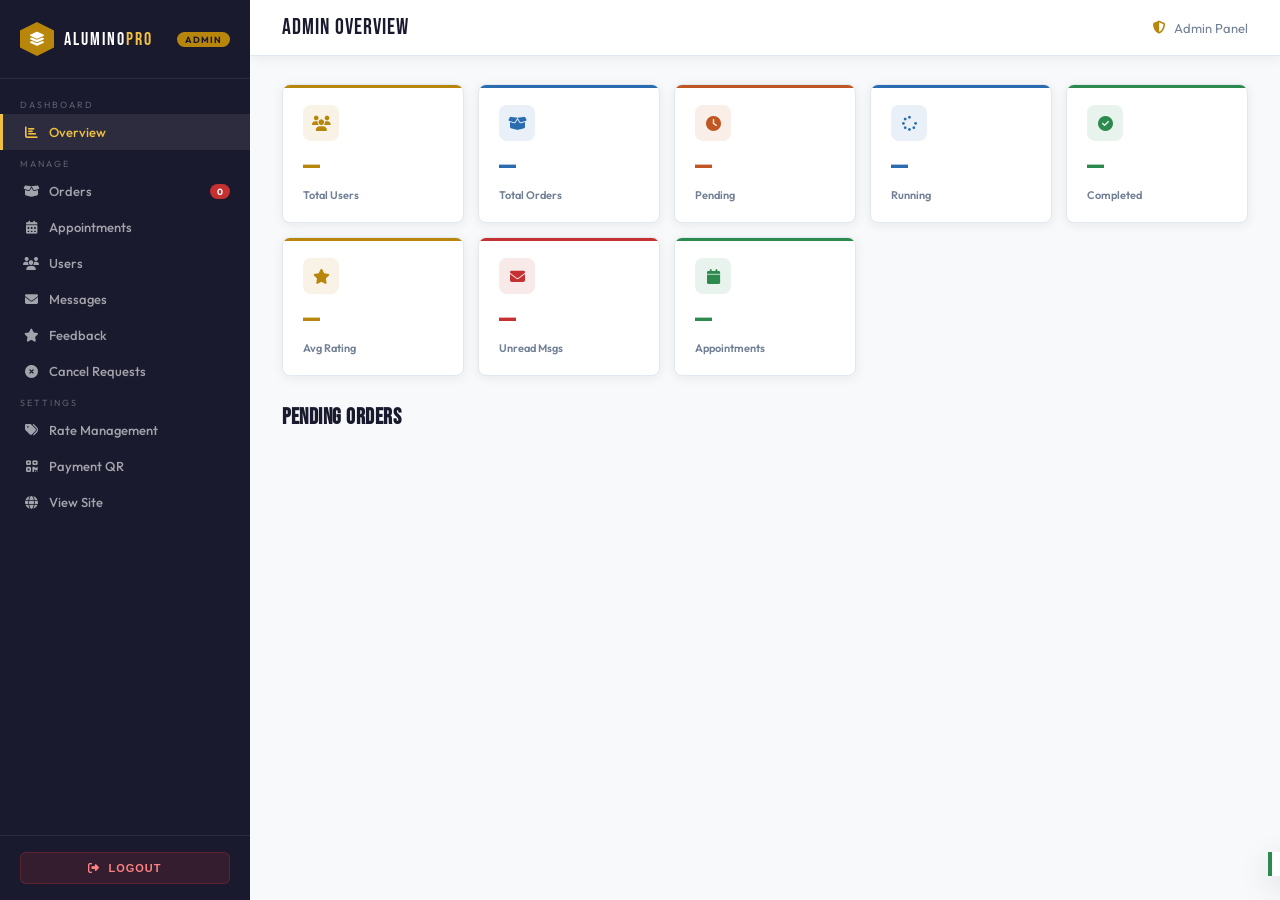
==== commit 9020d218: "fixing erroe in app.py and the index.html" ====
--- a/templates/admin.html
+++ b/templates/admin.html
@@ -3,7 +3,7 @@
 <head>
 <meta charset="UTF-8">
 <meta name="viewport" content="width=device-width, initial-scale=1.0">
-<title>Admin Panel — Sharma ACP</title>
+<title>Admin Panel — AluminoPro</title>
 <link href="https://fonts.googleapis.com/css2?family=Bebas+Neue&family=Outfit:wght@300;400;500;600;700&display=swap" rel="stylesheet">
 <link rel="stylesheet" href="https://cdnjs.cloudflare.com/ajax/libs/font-awesome/6.5.0/css/all.min.css">
 <style>
@@ -137,7 +137,7 @@
 <aside class="sidebar">
   <div class="sidebar-logo">
     <div class="logo-icon"><i class="fas fa-layer-group"></i></div>
-    <span class="logo-text">Sharma <span>ACP</span></span>
+    <span class="logo-text">Alumino<span>Pro</span></span>
     <span class="admin-pill">ADMIN</span>
   </div>
   <nav class="sidebar-nav">
@@ -840,58 +840,5 @@
 }
 init();
 </script>
-
-<!-- ── AUTO-LOGOUT AFTER 15 MIN INACTIVITY ──────────── -->
-<div id="inactivityBanner" style="display:none;position:fixed;top:0;left:0;right:0;z-index:9999;background:#C05621;color:#fff;padding:11px 20px;text-align:center;font-size:13px;font-weight:600;align-items:center;justify-content:center;gap:12px;">
-  <i class="fas fa-clock"></i>
-  <span>Your session will expire in <strong id="countdownNum">60</strong> seconds due to inactivity.</span>
-  <button onclick="resetInactivityTimer()" style="padding:4px 14px;background:#fff;color:#C05621;border:none;font-size:11px;font-weight:700;cursor:pointer;border-radius:4px;">Stay Logged In</button>
-</div>
-<script>
-(function(){
-  const TIMEOUT_MS   = 15 * 60 * 1000; // 15 minutes
-  const WARNING_SEC  = 60;              // warn 60 seconds before logout
-  let   logoutTimer, warnTimer, countdownInterval;
-
-  function formatTime(sec) { return sec; }
-
-  function startCountdown() {
-    let sec = WARNING_SEC;
-    document.getElementById('inactivityBanner').style.display = 'flex';
-    document.getElementById('countdownNum').textContent = sec;
-    countdownInterval = setInterval(() => {
-      sec--;
-      document.getElementById('countdownNum').textContent = sec;
-      if(sec <= 0) {
-        clearInterval(countdownInterval);
-        doAutoLogout();
-      }
-    }, 1000);
-  }
-
-  async function doAutoLogout() {
-    try { await fetch('/api/logout', {method:'POST'}); } catch(e) {}
-    window.location.href = '/login?timeout=1';
-  }
-
-  function resetInactivityTimer() {
-    clearTimeout(logoutTimer);
-    clearTimeout(warnTimer);
-    clearInterval(countdownInterval);
-    document.getElementById('inactivityBanner').style.display = 'none';
-    // Reset
-    warnTimer   = setTimeout(startCountdown, TIMEOUT_MS - WARNING_SEC * 1000);
-    logoutTimer = setTimeout(doAutoLogout,   TIMEOUT_MS);
-  }
-
-  // Start timers on page load
-  resetInactivityTimer();
-
-  // Reset on any user activity
-  ['mousemove','keydown','click','scroll','touchstart'].forEach(evt =>
-    document.addEventListener(evt, resetInactivityTimer, {passive: true})
-  );
-})();
-</script>
 </body>
 </html>
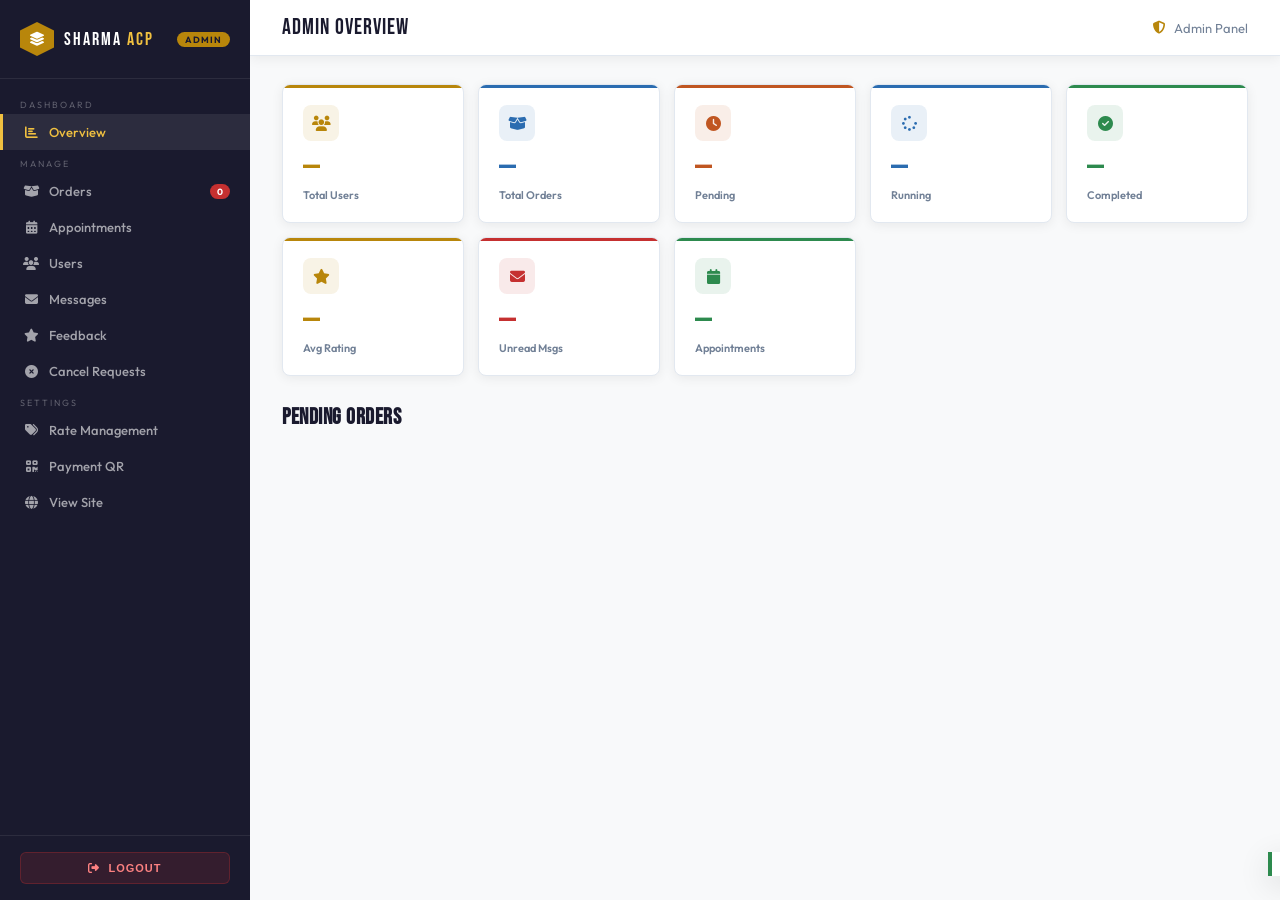
==== commit 1a105d11: "fixing the rate" ====
--- a/templates/admin.html
+++ b/templates/admin.html
@@ -3,7 +3,7 @@
 <head>
 <meta charset="UTF-8">
 <meta name="viewport" content="width=device-width, initial-scale=1.0">
-<title>Admin Panel — AluminoPro</title>
+<title>Admin Panel — Sharma ACP</title>
 <link href="https://fonts.googleapis.com/css2?family=Bebas+Neue&family=Outfit:wght@300;400;500;600;700&display=swap" rel="stylesheet">
 <link rel="stylesheet" href="https://cdnjs.cloudflare.com/ajax/libs/font-awesome/6.5.0/css/all.min.css">
 <style>
@@ -137,7 +137,7 @@
 <aside class="sidebar">
   <div class="sidebar-logo">
     <div class="logo-icon"><i class="fas fa-layer-group"></i></div>
-    <span class="logo-text">Alumino<span>Pro</span></span>
+    <span class="logo-text">Sharma <span>ACP</span></span>
     <span class="admin-pill">ADMIN</span>
   </div>
   <nav class="sidebar-nav">
@@ -840,5 +840,44 @@
 }
 init();
 </script>
+
+
+<!-- AUTO LOGOUT: 15 min inactivity -->
+<div id="inactivityBanner" style="display:none;position:fixed;top:0;left:0;right:0;z-index:9999;background:#C05621;color:#fff;padding:11px 20px;text-align:center;font-size:13px;font-weight:600;align-items:center;justify-content:center;gap:12px;">
+  <i class="fas fa-clock"></i>
+  <span>Session expires in <strong id="countdownNum">60</strong> sec due to inactivity.</span>
+  <button onclick="resetInactivityTimer()" style="padding:4px 14px;background:#fff;color:#C05621;border:none;font-size:11px;font-weight:700;cursor:pointer;border-radius:4px;margin-left:8px;">Stay Logged In</button>
+</div>
+<script>
+(function(){
+  var TIMEOUT = 15*60*1000, WARN = 60;
+  var logoutT, warnT, countT;
+  function startWarn(){
+    var s = WARN;
+    document.getElementById('inactivityBanner').style.display='flex';
+    document.getElementById('countdownNum').textContent=s;
+    countT=setInterval(function(){
+      s--;
+      document.getElementById('countdownNum').textContent=s;
+      if(s<=0){clearInterval(countT);doLogoutNow();}
+    },1000);
+  }
+  function doLogoutNow(){
+    fetch('/api/logout',{method:'POST'}).finally(function(){
+      window.location.href='/login?timeout=1';
+    });
+  }
+  window.resetInactivityTimer=function(){
+    clearTimeout(logoutT);clearTimeout(warnT);clearInterval(countT);
+    document.getElementById('inactivityBanner').style.display='none';
+    warnT=setTimeout(startWarn, TIMEOUT - WARN*1000);
+    logoutT=setTimeout(doLogoutNow, TIMEOUT);
+  };
+  resetInactivityTimer();
+  ['mousemove','keydown','click','scroll','touchstart'].forEach(function(e){
+    document.addEventListener(e,resetInactivityTimer,{passive:true});
+  });
+})();
+</script>
 </body>
 </html>
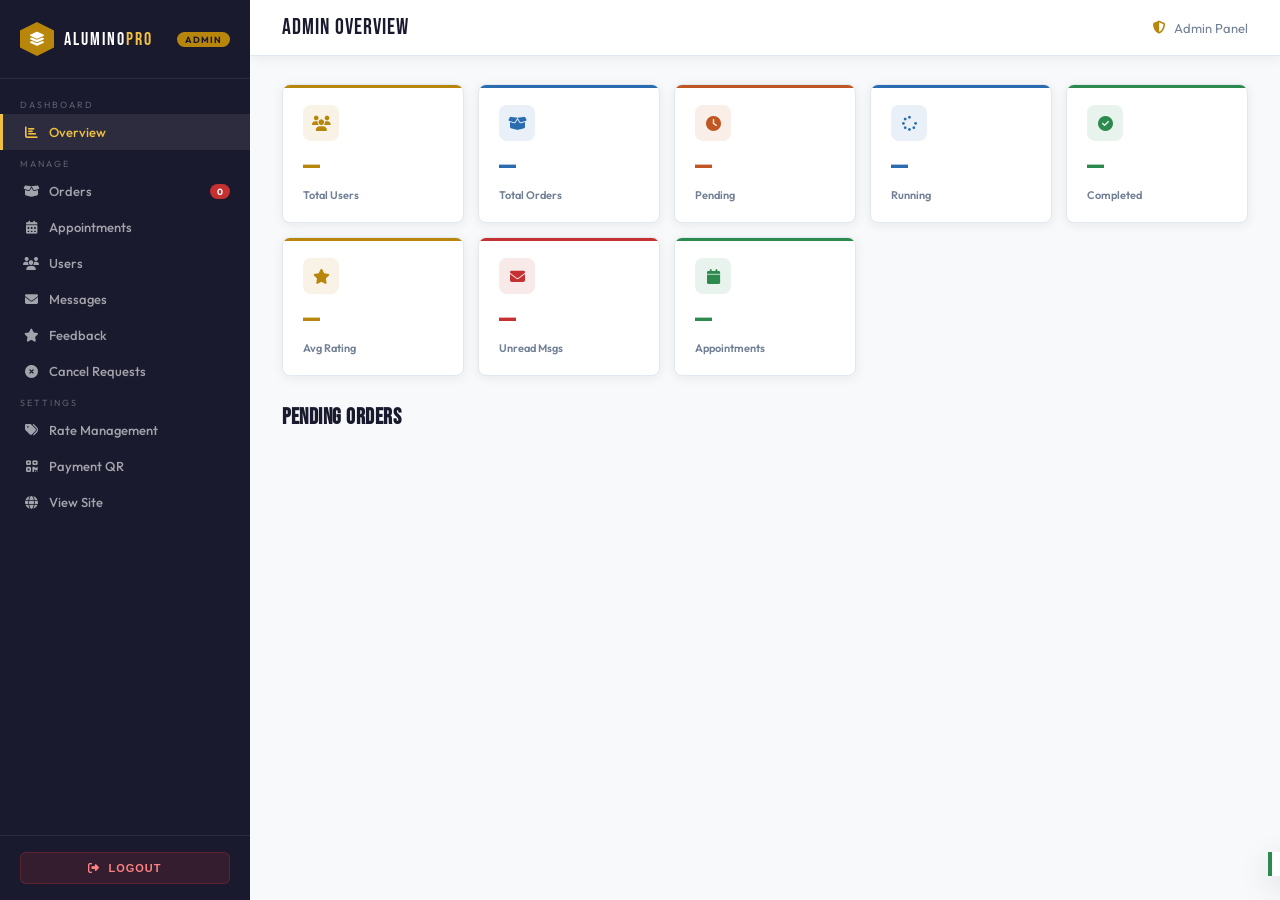
==== commit c7a0593c: "fixing the rate" ====
--- a/templates/admin.html
+++ b/templates/admin.html
@@ -3,7 +3,7 @@
 <head>
 <meta charset="UTF-8">
 <meta name="viewport" content="width=device-width, initial-scale=1.0">
-<title>Admin Panel — Sharma ACP</title>
+<title>Admin Panel — AluminoPro</title>
 <link href="https://fonts.googleapis.com/css2?family=Bebas+Neue&family=Outfit:wght@300;400;500;600;700&display=swap" rel="stylesheet">
 <link rel="stylesheet" href="https://cdnjs.cloudflare.com/ajax/libs/font-awesome/6.5.0/css/all.min.css">
 <style>
@@ -137,7 +137,7 @@
 <aside class="sidebar">
   <div class="sidebar-logo">
     <div class="logo-icon"><i class="fas fa-layer-group"></i></div>
-    <span class="logo-text">Sharma <span>ACP</span></span>
+    <span class="logo-text">Alumino<span>Pro</span></span>
     <span class="admin-pill">ADMIN</span>
   </div>
   <nav class="sidebar-nav">
@@ -840,44 +840,5 @@
 }
 init();
 </script>
-
-
-<!-- AUTO LOGOUT: 15 min inactivity -->
-<div id="inactivityBanner" style="display:none;position:fixed;top:0;left:0;right:0;z-index:9999;background:#C05621;color:#fff;padding:11px 20px;text-align:center;font-size:13px;font-weight:600;align-items:center;justify-content:center;gap:12px;">
-  <i class="fas fa-clock"></i>
-  <span>Session expires in <strong id="countdownNum">60</strong> sec due to inactivity.</span>
-  <button onclick="resetInactivityTimer()" style="padding:4px 14px;background:#fff;color:#C05621;border:none;font-size:11px;font-weight:700;cursor:pointer;border-radius:4px;margin-left:8px;">Stay Logged In</button>
-</div>
-<script>
-(function(){
-  var TIMEOUT = 15*60*1000, WARN = 60;
-  var logoutT, warnT, countT;
-  function startWarn(){
-    var s = WARN;
-    document.getElementById('inactivityBanner').style.display='flex';
-    document.getElementById('countdownNum').textContent=s;
-    countT=setInterval(function(){
-      s--;
-      document.getElementById('countdownNum').textContent=s;
-      if(s<=0){clearInterval(countT);doLogoutNow();}
-    },1000);
-  }
-  function doLogoutNow(){
-    fetch('/api/logout',{method:'POST'}).finally(function(){
-      window.location.href='/login?timeout=1';
-    });
-  }
-  window.resetInactivityTimer=function(){
-    clearTimeout(logoutT);clearTimeout(warnT);clearInterval(countT);
-    document.getElementById('inactivityBanner').style.display='none';
-    warnT=setTimeout(startWarn, TIMEOUT - WARN*1000);
-    logoutT=setTimeout(doLogoutNow, TIMEOUT);
-  };
-  resetInactivityTimer();
-  ['mousemove','keydown','click','scroll','touchstart'].forEach(function(e){
-    document.addEventListener(e,resetInactivityTimer,{passive:true});
-  });
-})();
-</script>
 </body>
 </html>
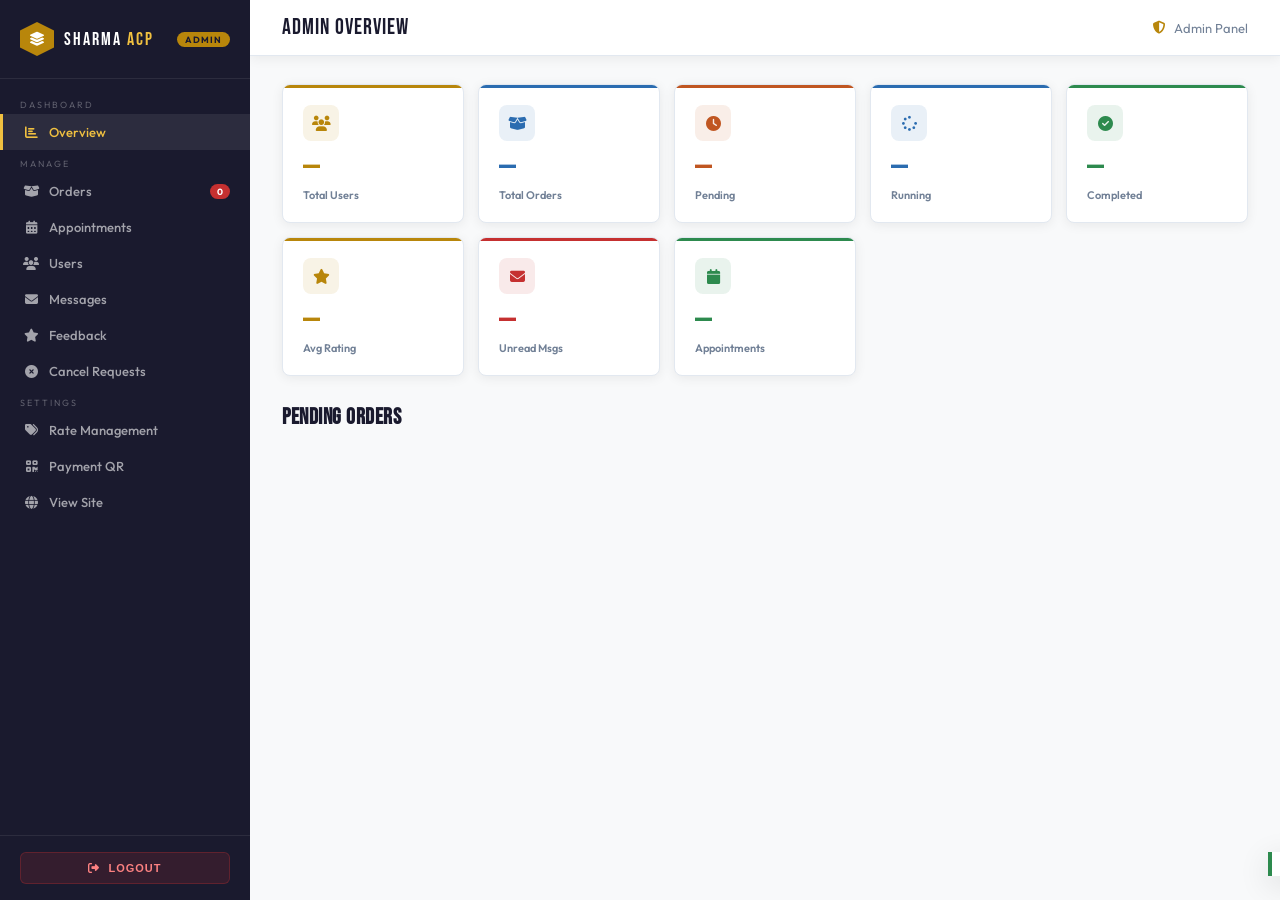
==== commit 8ba93792: "fixing the rate" ====
--- a/templates/admin.html
+++ b/templates/admin.html
@@ -3,7 +3,7 @@
 <head>
 <meta charset="UTF-8">
 <meta name="viewport" content="width=device-width, initial-scale=1.0">
-<title>Admin Panel — AluminoPro</title>
+<title>Admin Panel — Sharma ACP</title>
 <link href="https://fonts.googleapis.com/css2?family=Bebas+Neue&family=Outfit:wght@300;400;500;600;700&display=swap" rel="stylesheet">
 <link rel="stylesheet" href="https://cdnjs.cloudflare.com/ajax/libs/font-awesome/6.5.0/css/all.min.css">
 <style>
@@ -137,7 +137,7 @@
 <aside class="sidebar">
   <div class="sidebar-logo">
     <div class="logo-icon"><i class="fas fa-layer-group"></i></div>
-    <span class="logo-text">Alumino<span>Pro</span></span>
+    <span class="logo-text">Sharma <span>ACP</span></span>
     <span class="admin-pill">ADMIN</span>
   </div>
   <nav class="sidebar-nav">
@@ -840,5 +840,44 @@
 }
 init();
 </script>
+
+
+<!-- AUTO LOGOUT: 15 min inactivity -->
+<div id="inactivityBanner" style="display:none;position:fixed;top:0;left:0;right:0;z-index:9999;background:#C05621;color:#fff;padding:11px 20px;text-align:center;font-size:13px;font-weight:600;align-items:center;justify-content:center;gap:12px;">
+  <i class="fas fa-clock"></i>
+  <span>Session expires in <strong id="countdownNum">60</strong> sec due to inactivity.</span>
+  <button onclick="resetInactivityTimer()" style="padding:4px 14px;background:#fff;color:#C05621;border:none;font-size:11px;font-weight:700;cursor:pointer;border-radius:4px;margin-left:8px;">Stay Logged In</button>
+</div>
+<script>
+(function(){
+  var TIMEOUT = 15*60*1000, WARN = 60;
+  var logoutT, warnT, countT;
+  function startWarn(){
+    var s = WARN;
+    document.getElementById('inactivityBanner').style.display='flex';
+    document.getElementById('countdownNum').textContent=s;
+    countT=setInterval(function(){
+      s--;
+      document.getElementById('countdownNum').textContent=s;
+      if(s<=0){clearInterval(countT);doLogoutNow();}
+    },1000);
+  }
+  function doLogoutNow(){
+    fetch('/api/logout',{method:'POST'}).finally(function(){
+      window.location.href='/login?timeout=1';
+    });
+  }
+  window.resetInactivityTimer=function(){
+    clearTimeout(logoutT);clearTimeout(warnT);clearInterval(countT);
+    document.getElementById('inactivityBanner').style.display='none';
+    warnT=setTimeout(startWarn, TIMEOUT - WARN*1000);
+    logoutT=setTimeout(doLogoutNow, TIMEOUT);
+  };
+  resetInactivityTimer();
+  ['mousemove','keydown','click','scroll','touchstart'].forEach(function(e){
+    document.addEventListener(e,resetInactivityTimer,{passive:true});
+  });
+})();
+</script>
 </body>
 </html>
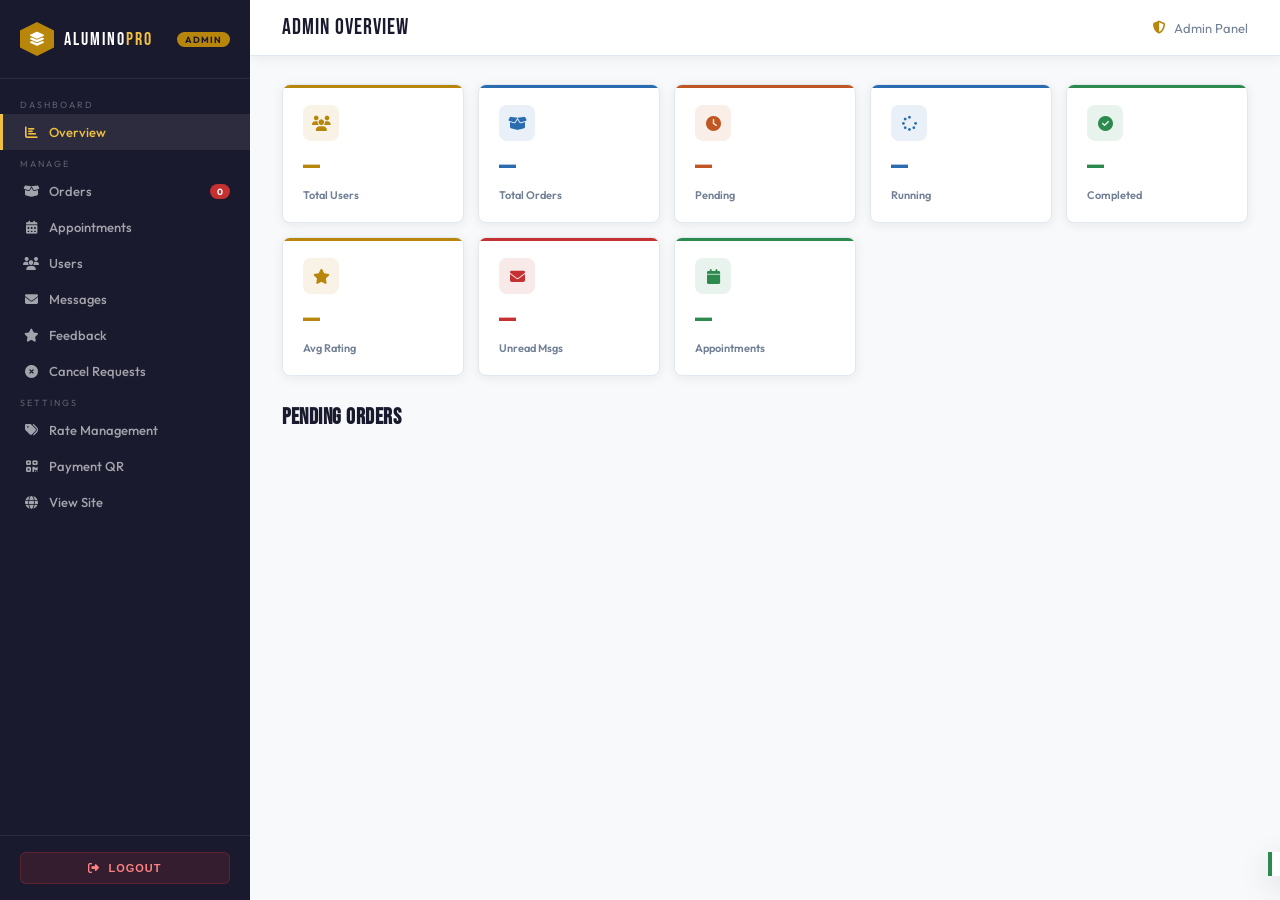
==== commit 22e51369: "fixing the rate" ====
--- a/templates/admin.html
+++ b/templates/admin.html
@@ -3,7 +3,7 @@
 <head>
 <meta charset="UTF-8">
 <meta name="viewport" content="width=device-width, initial-scale=1.0">
-<title>Admin Panel — Sharma ACP</title>
+<title>Admin Panel — AluminoPro</title>
 <link href="https://fonts.googleapis.com/css2?family=Bebas+Neue&family=Outfit:wght@300;400;500;600;700&display=swap" rel="stylesheet">
 <link rel="stylesheet" href="https://cdnjs.cloudflare.com/ajax/libs/font-awesome/6.5.0/css/all.min.css">
 <style>
@@ -137,7 +137,7 @@
 <aside class="sidebar">
   <div class="sidebar-logo">
     <div class="logo-icon"><i class="fas fa-layer-group"></i></div>
-    <span class="logo-text">Sharma <span>ACP</span></span>
+    <span class="logo-text">Alumino<span>Pro</span></span>
     <span class="admin-pill">ADMIN</span>
   </div>
   <nav class="sidebar-nav">
@@ -840,44 +840,5 @@
 }
 init();
 </script>
-
-
-<!-- AUTO LOGOUT: 15 min inactivity -->
-<div id="inactivityBanner" style="display:none;position:fixed;top:0;left:0;right:0;z-index:9999;background:#C05621;color:#fff;padding:11px 20px;text-align:center;font-size:13px;font-weight:600;align-items:center;justify-content:center;gap:12px;">
-  <i class="fas fa-clock"></i>
-  <span>Session expires in <strong id="countdownNum">60</strong> sec due to inactivity.</span>
-  <button onclick="resetInactivityTimer()" style="padding:4px 14px;background:#fff;color:#C05621;border:none;font-size:11px;font-weight:700;cursor:pointer;border-radius:4px;margin-left:8px;">Stay Logged In</button>
-</div>
-<script>
-(function(){
-  var TIMEOUT = 15*60*1000, WARN = 60;
-  var logoutT, warnT, countT;
-  function startWarn(){
-    var s = WARN;
-    document.getElementById('inactivityBanner').style.display='flex';
-    document.getElementById('countdownNum').textContent=s;
-    countT=setInterval(function(){
-      s--;
-      document.getElementById('countdownNum').textContent=s;
-      if(s<=0){clearInterval(countT);doLogoutNow();}
-    },1000);
-  }
-  function doLogoutNow(){
-    fetch('/api/logout',{method:'POST'}).finally(function(){
-      window.location.href='/login?timeout=1';
-    });
-  }
-  window.resetInactivityTimer=function(){
-    clearTimeout(logoutT);clearTimeout(warnT);clearInterval(countT);
-    document.getElementById('inactivityBanner').style.display='none';
-    warnT=setTimeout(startWarn, TIMEOUT - WARN*1000);
-    logoutT=setTimeout(doLogoutNow, TIMEOUT);
-  };
-  resetInactivityTimer();
-  ['mousemove','keydown','click','scroll','touchstart'].forEach(function(e){
-    document.addEventListener(e,resetInactivityTimer,{passive:true});
-  });
-})();
-</script>
 </body>
 </html>
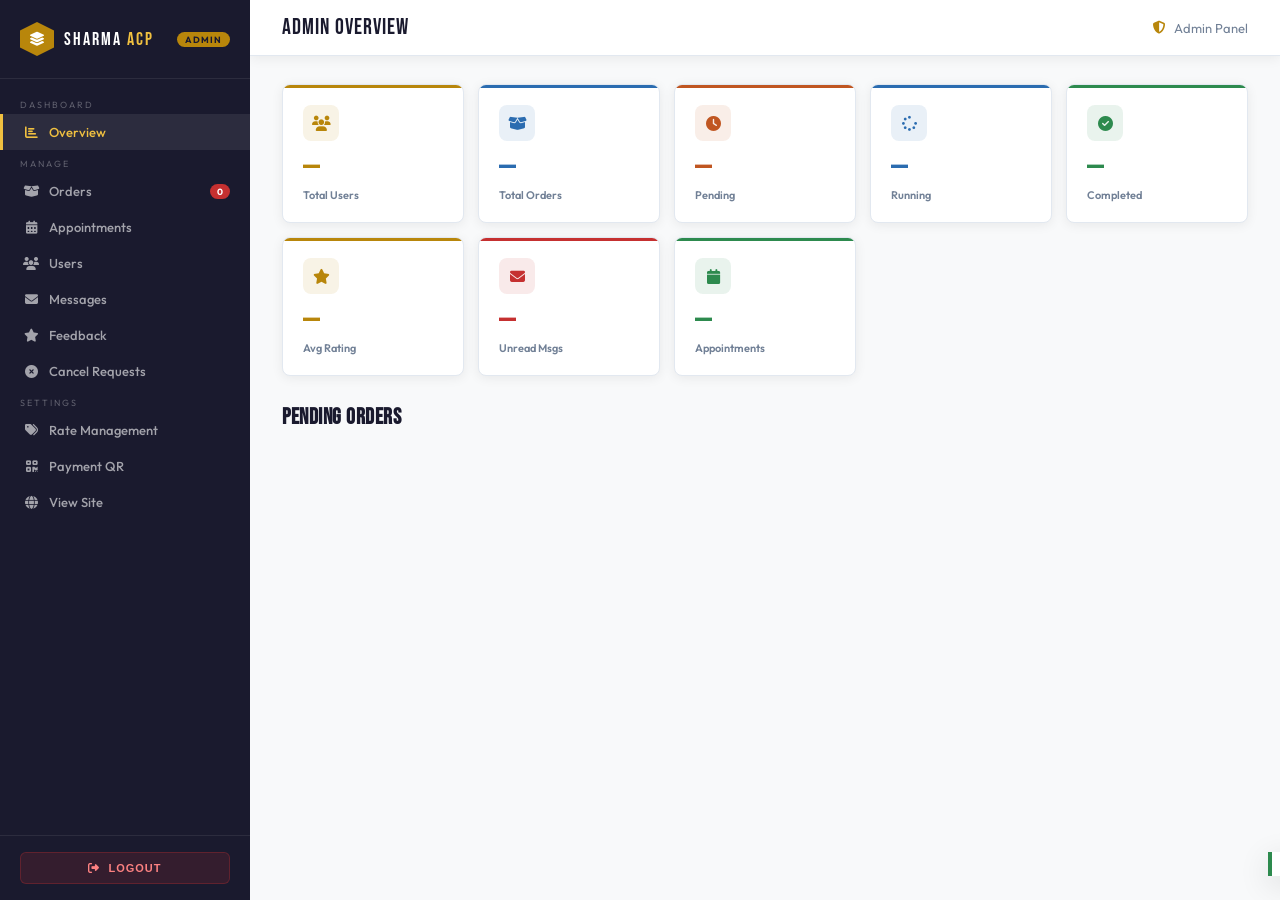
==== commit 6b5725b8: "fixing the rate" ====
--- a/templates/admin.html
+++ b/templates/admin.html
@@ -3,7 +3,7 @@
 <head>
 <meta charset="UTF-8">
 <meta name="viewport" content="width=device-width, initial-scale=1.0">
-<title>Admin Panel — AluminoPro</title>
+<title>Admin Panel — Sharma ACP</title>
 <link href="https://fonts.googleapis.com/css2?family=Bebas+Neue&family=Outfit:wght@300;400;500;600;700&display=swap" rel="stylesheet">
 <link rel="stylesheet" href="https://cdnjs.cloudflare.com/ajax/libs/font-awesome/6.5.0/css/all.min.css">
 <style>
@@ -137,7 +137,7 @@
 <aside class="sidebar">
   <div class="sidebar-logo">
     <div class="logo-icon"><i class="fas fa-layer-group"></i></div>
-    <span class="logo-text">Alumino<span>Pro</span></span>
+    <span class="logo-text">Sharma <span>ACP</span></span>
     <span class="admin-pill">ADMIN</span>
   </div>
   <nav class="sidebar-nav">
@@ -840,5 +840,44 @@
 }
 init();
 </script>
+
+
+<!-- AUTO LOGOUT: 15 min inactivity -->
+<div id="inactivityBanner" style="display:none;position:fixed;top:0;left:0;right:0;z-index:9999;background:#C05621;color:#fff;padding:11px 20px;text-align:center;font-size:13px;font-weight:600;align-items:center;justify-content:center;gap:12px;">
+  <i class="fas fa-clock"></i>
+  <span>Session expires in <strong id="countdownNum">60</strong> sec due to inactivity.</span>
+  <button onclick="resetInactivityTimer()" style="padding:4px 14px;background:#fff;color:#C05621;border:none;font-size:11px;font-weight:700;cursor:pointer;border-radius:4px;margin-left:8px;">Stay Logged In</button>
+</div>
+<script>
+(function(){
+  var TIMEOUT = 15*60*1000, WARN = 60;
+  var logoutT, warnT, countT;
+  function startWarn(){
+    var s = WARN;
+    document.getElementById('inactivityBanner').style.display='flex';
+    document.getElementById('countdownNum').textContent=s;
+    countT=setInterval(function(){
+      s--;
+      document.getElementById('countdownNum').textContent=s;
+      if(s<=0){clearInterval(countT);doLogoutNow();}
+    },1000);
+  }
+  function doLogoutNow(){
+    fetch('/api/logout',{method:'POST'}).finally(function(){
+      window.location.href='/login?timeout=1';
+    });
+  }
+  window.resetInactivityTimer=function(){
+    clearTimeout(logoutT);clearTimeout(warnT);clearInterval(countT);
+    document.getElementById('inactivityBanner').style.display='none';
+    warnT=setTimeout(startWarn, TIMEOUT - WARN*1000);
+    logoutT=setTimeout(doLogoutNow, TIMEOUT);
+  };
+  resetInactivityTimer();
+  ['mousemove','keydown','click','scroll','touchstart'].forEach(function(e){
+    document.addEventListener(e,resetInactivityTimer,{passive:true});
+  });
+})();
+</script>
 </body>
 </html>
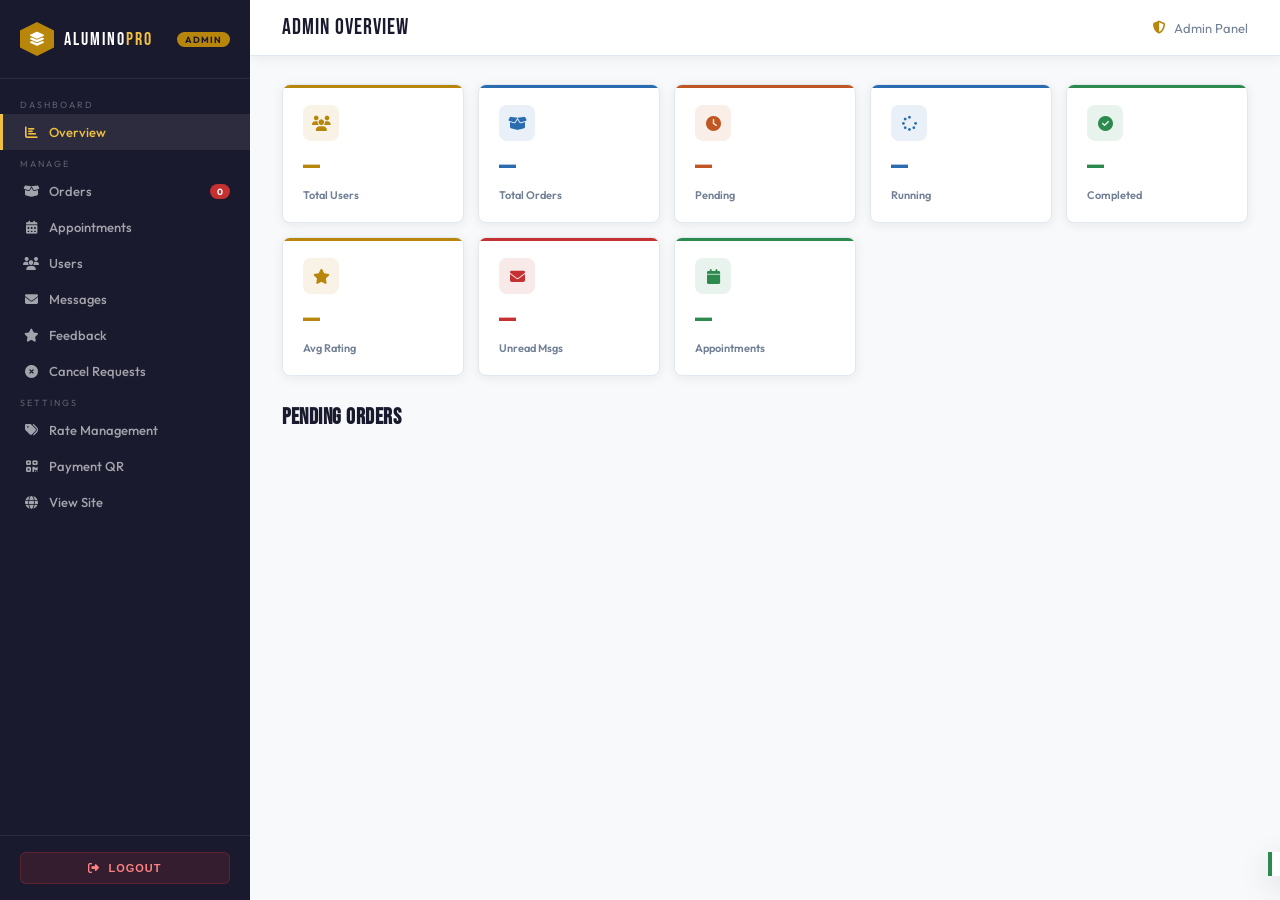
==== commit 88a0c9ea: "fixing the rate" ====
--- a/templates/admin.html
+++ b/templates/admin.html
@@ -3,7 +3,7 @@
 <head>
 <meta charset="UTF-8">
 <meta name="viewport" content="width=device-width, initial-scale=1.0">
-<title>Admin Panel — Sharma ACP</title>
+<title>Admin Panel — AluminoPro</title>
 <link href="https://fonts.googleapis.com/css2?family=Bebas+Neue&family=Outfit:wght@300;400;500;600;700&display=swap" rel="stylesheet">
 <link rel="stylesheet" href="https://cdnjs.cloudflare.com/ajax/libs/font-awesome/6.5.0/css/all.min.css">
 <style>
@@ -137,7 +137,7 @@
 <aside class="sidebar">
   <div class="sidebar-logo">
     <div class="logo-icon"><i class="fas fa-layer-group"></i></div>
-    <span class="logo-text">Sharma <span>ACP</span></span>
+    <span class="logo-text">Alumino<span>Pro</span></span>
     <span class="admin-pill">ADMIN</span>
   </div>
   <nav class="sidebar-nav">
@@ -840,44 +840,5 @@
 }
 init();
 </script>
-
-
-<!-- AUTO LOGOUT: 15 min inactivity -->
-<div id="inactivityBanner" style="display:none;position:fixed;top:0;left:0;right:0;z-index:9999;background:#C05621;color:#fff;padding:11px 20px;text-align:center;font-size:13px;font-weight:600;align-items:center;justify-content:center;gap:12px;">
-  <i class="fas fa-clock"></i>
-  <span>Session expires in <strong id="countdownNum">60</strong> sec due to inactivity.</span>
-  <button onclick="resetInactivityTimer()" style="padding:4px 14px;background:#fff;color:#C05621;border:none;font-size:11px;font-weight:700;cursor:pointer;border-radius:4px;margin-left:8px;">Stay Logged In</button>
-</div>
-<script>
-(function(){
-  var TIMEOUT = 15*60*1000, WARN = 60;
-  var logoutT, warnT, countT;
-  function startWarn(){
-    var s = WARN;
-    document.getElementById('inactivityBanner').style.display='flex';
-    document.getElementById('countdownNum').textContent=s;
-    countT=setInterval(function(){
-      s--;
-      document.getElementById('countdownNum').textContent=s;
-      if(s<=0){clearInterval(countT);doLogoutNow();}
-    },1000);
-  }
-  function doLogoutNow(){
-    fetch('/api/logout',{method:'POST'}).finally(function(){
-      window.location.href='/login?timeout=1';
-    });
-  }
-  window.resetInactivityTimer=function(){
-    clearTimeout(logoutT);clearTimeout(warnT);clearInterval(countT);
-    document.getElementById('inactivityBanner').style.display='none';
-    warnT=setTimeout(startWarn, TIMEOUT - WARN*1000);
-    logoutT=setTimeout(doLogoutNow, TIMEOUT);
-  };
-  resetInactivityTimer();
-  ['mousemove','keydown','click','scroll','touchstart'].forEach(function(e){
-    document.addEventListener(e,resetInactivityTimer,{passive:true});
-  });
-})();
-</script>
 </body>
 </html>
